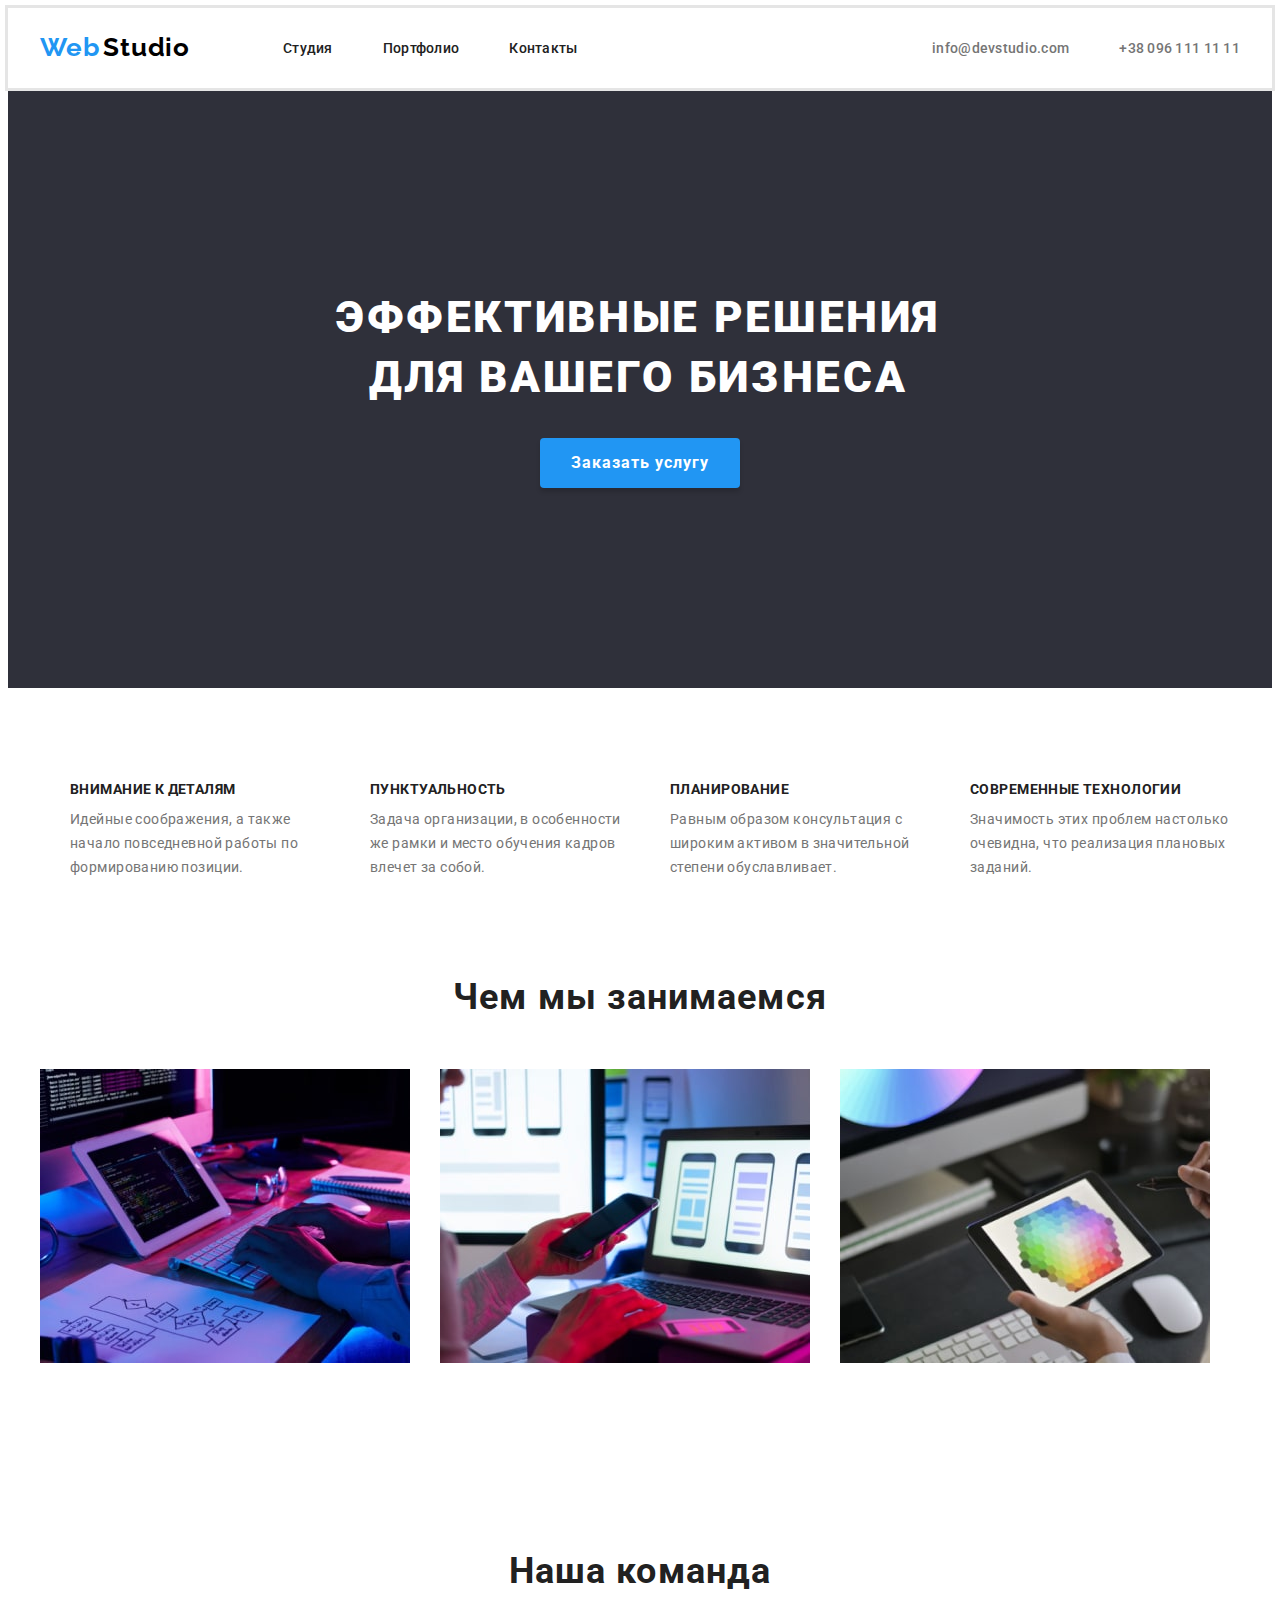
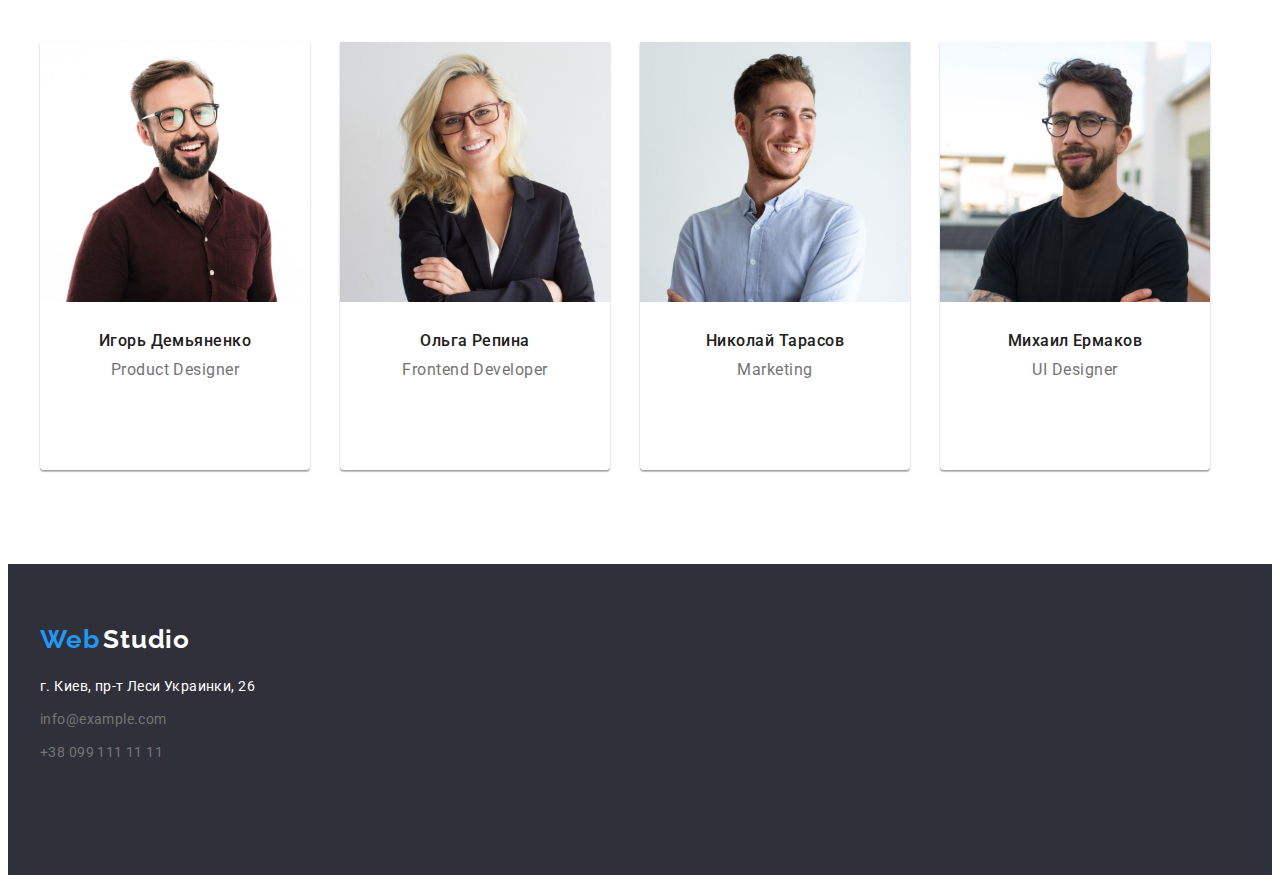
==== index.html @ f2f284b7 "wwwww" ====
<!DOCTYPE html>
    <html lang="ru">
    <head>
        <meta charset="UTF-8">
        <meta http-equiv="X-UA-Compatible" content="IE=edge">
        <meta name="viewport" content="width=device-width, initial-scale=1.0">
        <link rel="preconnect" href="https://fonts.googleapis.com">
        <link rel="preconnect" href="https://fonts.gstatic.com" crossorigin>
        <link href="https://fonts.googleapis.com/css2?family=Raleway:wght@700&family=Roboto:wght@400;500;700;900&display=swap" rel="stylesheet">
        <title>WebStudio</title>
        <link rel="stylesheet" href="https://cdnjs.cloudflare.com/ajax/libs/modern-normalize/1.1.0/modern-normalize.min.css"
            integrity="sha512-wpPYUAdjBVSE4KJnH1VR1HeZfpl1ub8YT/NKx4PuQ5NmX2tKuGu6U/JRp5y+Y8XG2tV+wKQpNHVUX03MfMFn9Q=="
            crossorigin="anonymous" referrerpolicy="no-referrer" />
        <link rel="stylesheet" href="./css/styles.css">
    </head>
    <body>
    
        <header class="header">
        <div class="container">
            <a class="header-logo link" href="/"><span class="web-header">Web</span> <span
                    class="header-studio">Studio</span></a>
            <nav class="header-nav">
                <ul class="header-list list">
                    <li class="header-item"><a href="#studio" class="header-link link">Студия</a></li>
                    <li class="header-item"><a href="./portfolio.html" class="header-link link">Портфолио</a></li>
                    <li class="header-item"><a href="#contavts" class="header-link link">Контакты</a></li>
                </ul>
            </nav>
            <div class="header-contacts">
            <ul class="header-mail-tel list">
                <li class="header-mail-tel-item"><a href="mailto:info@devstudio.com"
                        class="header-mail link">info@devstudio.com</a></li>
                <li class="header-mail-tel-item"><a href="tel:+380961111111" class="header-tel link">+38 096 111 11 11</a></li>
            </ul>
            </div>
        </div>
        </header>
        <main>
            <section id="studio" class="studio">
             <div class="container">
                <h1 class="studio-title">Эффективные решения для вашего бизнеса</h1>
                <button type="button" class="btn-service">Заказать услугу</button>
             </div>
            </section>
            <section class="benefits">
                <div class="container">
                <h2 class="benefits-company">Преимущества компании</h2>
                <ul class="benefits-list list">
                    <li class="benefits-item">
                        <h3 class="benefits-title">Внимание к деталям</h3>
                        <p class="benefits-text">Идейные соображения, а также начало повседневной работы по формированию
                            позиции.</p>
                    </li>
                    <li class="benefits-item">
                        <h3 class="benefits-title">Пунктуальность</h3>
                        <p class="benefits-text">Задача организации, в особенности же рамки и место обучения кадров влечет за
                            собой.</p>
                    </li>
                    <li class="benefits-item">
                        <h3 class="benefits-title">Планирование</h3>
                        <p class="benefits-text">Равным образом консультация с широким активом в значительной степени
                            обуславливает.</p>
                    </li>
                    <li class="benefits-item">
                        <h3 class="benefits-title">Современные технологии</h3>
                        <p class="benefits-text">Значимость этих проблем настолько очевидна, что реализация плановых заданий.
                        </p>
                    </li>
                </ul>
                </div>
            </section>
            <section class="about">
                <div class="container">
                <h2 class="about-title">Чем мы занимаемся</h2>
                <ul class="about-list list">
                <li class="about-item"> <img src="./img/image-work-1.jpg" alt="графики" width="370" height="294"></li>
                <li class="about-item"> <img src="./img/image-work-2.jpg" alt="приложение" width="370" height="294"></li>
                <li class="about-item"> <img src="./img/image-work-3.jpg" alt="мобильность" width="370" height="294"></li>
                </ul>
                </div>
            </section>
            <section class="team">
                <div class="container">
                <h2 class="team-logo">Наша команда</h2>
                <ul class="team-list list">
                    <li class="team-item">
                        <img src="./img/people-1.jpg" alt="менеджер1" width="270" height="260">
                        <div class="container-team">
                        <h3 class="team-title">Игорь Демьяненко</h3>
                        <p class="team-text" lang="en">Product Designer</p>
                        <ul class="team-soc-list list">
                            <li class="team-soc-item"><a href="" class="team-soc-link link">
                                <svg class="team-soc-icon" width="20" height="20">
                                    <use href="./img/icon.svg#instagram"></use>
                                </svg>
                            </a></li>
                            <li class="team-soc-item"><a href="" class="team-soc-link link"><svg class="team-soc-icon" width="20" height="20">
                                <use href="./img/icon.svg#twitter"></use>
                            </svg></a></li>
                            <li class="team-soc-item"><a href="" class="team-soc-link link"><svg class="team-soc-icon" width="20" height="20">
                                <use href="./img/icon.svg#facebook"></use>
                            </svg></a></li>
                            <li class="team-soc-item"><a href="" class="team-soc-link link"><svg class="team-soc-icon" width="20" height="20">
                                <use href="./img/icon.svg#linkedin"></use>
                            </svg></a></li>
                        </ul>
                        </div>
                    </li>
                    <li class="team-item">
                        <img src="./img/people-2.jpg" alt="менеджер2" width="270" height="260">
                        <div class="container-team">
                        <h3 class="team-title">Ольга Репина</h3>
                        <p class="team-text" lang="en">Frontend Developer</p>
                        </div>
                    </li>
                    <li class="team-item">
                        <img src="./img/people-3.jpg" alt="менеджер3" width="270" height="260">
                        <div class="container-team">
                        <h3 class="team-title">Николай Тарасов</h3>
                        <p class="team-text" lang="en">Marketing</p>
                        </div>
                    </li>
                    <li class="team-item">
                        <img src="./img/people-4.jpg" alt="менеджер4" width="270" height="260">
                        <div class="container-team">
                        <h3 class="team-title">Михаил Ермаков</h3>
                        <p class="team-text" lang="en">UI Designer</p>
                        </div>
                    </li>
                </ul>
                </div>
            </section>
        </main>
        <footer id="contavts" class="footer">
            <div class="container">
                <a class="footer-logo link" href="/"><span class="web-footer link">Web</span> <span
                        class="footer-studio">Studio</span></a>
                <address class="footer-address">
                    <ul class="footer-list list">
                        <li class="footer-item-address"><a href="https://goo.gl/maps/Sv4f2n2z4F3GZWwy5"
                                class="footer-link-address link">г. Киев, пр-т Леси Украинки, 26</a></li>
                        <li class="footer-item-mail"><a href="mailto:info@example.com"
                                class="footer-link-mail link">info@example.com</a>
                        </li>
                        <li class="footer-item-tel"><a href="tel:+380991111111" class="footer-link-tel link">+38 099 111 11 11</a>
                        </li>
                    </ul>
            
                </address>
            </div>
        </footer>
        
    </body>
    </html>
---- css/styles.css ----
:root {
    --title-color: #212121;
    --text-color: #757575;
    --accent-color: #2196F3;
    --btn-background-service-color: #188CE8;
    --btn-font-color: #FFFFFF;
    --logo-color: #000000;
    --header-background-color: #2F303A;
    --about-benefits-background-color: #E5E5E5;
    --team-background-color: #F5F4FA;
    --typical-margin: 30px;
}

p, h1, h2, h3, h4, h5, h6 {
    margin: 0;
}

ul, ol {
    margin: 0;
    padding-left: 0;
}

img {
    display: block;
}

button {
    cursor: pointer;
}


body {
    font-family: "Roboto", sans-serif;
}

.container {
    width: 1200px;
    margin: 0 auto;
    padding-left: 15px;
    padding-right: 15px;
}

.list {
    list-style: none;
}

.link {
    text-decoration: none;
}

/* header */

.header {
    background-color: var(--btn-font-color);
    padding-top: 24px;
    padding-bottom: 25px;
    outline: solid #E5E5E5;
}

.header .container {
    display: flex;
    align-items: center;
}

.header-contacts {
    margin-left: auto;
}

.header-logo {
    margin-right: 93px;    
}

.header-item:not(:last-child) {
    margin-right: 50px;
}

.web-header {
    font-family: 'Raleway';
    font-style: normal;
    font-weight: 700;
    font-size: 26px;
    line-height: 1.19;
    letter-spacing: 0.03em;
    color: var(--accent-color);
}

.header-studio {
    font-family: 'Raleway';
    font-style: normal;
    font-weight: 700;
    font-size: 26px;
    line-height: 1.19;
    letter-spacing: 0.03em;
    color: var(--logo-color);
}

.header-list {
    display: flex;
}


.header-link {
    font-weight: 500;
    font-size: 14px;
    line-height: 1.14;
    letter-spacing: 0.02em;
    color: var(--title-color);
}

.header-mail-tel {
    display: flex;
}


.header-tel, .header-mail {
    font-weight: 500;
    font-size: 14px;
    line-height: 1.14;
    letter-spacing: 0.02em;
    color: var(--text-color);
}


.header-link:hover, 
.header-link:focus, 
.header-mail:hover, 
.header-mail:focus, 
.header-tel:hover, 
.header-tel:focus {
    color: var(--accent-color);
}


.header-mail-tel-item {
    margin-left: 50px;
}




/* studio */

.studio {
    background-color: var(--header-background-color);
    padding-top: 200px;
    padding-bottom: 200px;
}

.studio-title {
    width: 696px;
    height: 120px;
    font-weight: 900;
    font-size: 44px;
    line-height: 1.36;
    text-align: center;
    letter-spacing: 0.06em;
    text-transform: uppercase;
    color: var(--btn-font-color);
    margin-bottom: 30px;
    margin-left: 250px;
}


.btn-service {
    min-width: 200px; 
    height: 50px;
    font-family: inherit;
    background: #2196F3;
    box-shadow: 0px 4px 4px rgba(0, 0, 0, 0.15);
    border-radius: 4px;
    font-weight: 700;
    font-size: 16px;
    line-height: 1.87;
    display: flex;
    align-items: center;
    text-align: center;
    letter-spacing: 0.06em;
    color: var(--btn-font-color);
    margin: 0 auto;
    display: block;
    border-color: transparent;
}

.btn-service :hover, .btn-service :focus {
    color: var(--btn-font-color);
    background: var(--btn-background-service-color);
}


/* benefits */

.benefits {
background: var(--btn-font-color) ;
padding-top: 94px;
padding-bottom: 94px;
}

.benefits-company {
    display: none;
    visibility: hidden;
}

.benefits-list {
    display: flex;
}



.benefits-item {
    width: 270px;
    height: 101px;
    margin-left: var(--typical-margin);
}

.benefits-title {
    font-weight: 700;
    font-size: 14px;
    line-height: 1.14;
    letter-spacing: 0.03em;
    text-transform: uppercase;
    color: var(--title-color);
    margin-bottom: 10px;
}

.benefits-text {
    font-weight: 400;
    font-size: 14px;
    line-height: 1.71;
    letter-spacing: 0.03em;
    color: var(--text-color);
}

/* about */

.about {
    background: var(--btn-font-color) ;
    padding-bottom: 94px;

}

.about-list {
    display: flex;
}

.about-title {
    font-weight: 700;
    font-size: 36px;
    line-height: 1.16;
    text-align: center;
    letter-spacing: 0.03em;
    color: var(--title-color);
    margin-bottom: 50px;
}

.about-item {
    margin-right: var(--typical-margin);
}


/* team */

.team {
    background: var(--btn-font-color);
    padding-top: 94px;
    padding-bottom: 94px;
}

.team-logo {
    font-weight: 700;
    font-size: 36px;
    line-height: 1.16;
    text-align: center;
    letter-spacing: 0.03em;
    color: var(--title-color);
    margin-bottom: 50px;
}

.team-list {
    display: flex;
}

.team-item {
    width: 270px;
    height: 428px;
    background: var(--btn-font-color);
    margin-right: var(--typical-margin);
    mix-blend-mode: normal;
    box-shadow: 0px 1px 3px rgba(0, 0, 0, 0.12), 0px 1px 1px rgba(0, 0, 0, 0.14), 0px 2px 1px rgba(0, 0, 0, 0.2);
    border-radius: 0px 0px 4px 4px;
}


.container-team {
    padding-top: var(--typical-margin);
    padding-bottom: var(--typical-margin);
    
}

.team-title {
    font-weight: 500;
    font-size: 16px;
    line-height: 1.18;
    text-align: center;
    letter-spacing: 0.03em;
    color: var(--title-color);
    margin-bottom: 10px;
}

.team-text {
    font-weight: 400;
    font-size: 16px;
    line-height: 1.18;
    text-align: center;
    letter-spacing: 0.03em;
    color: var(--text-color);
    margin-bottom: 16px;
}

.team-soc-list {
    display: flex;
    justify-content: center;
}


.team-soc-item {
    width: 44px;
    height: 44px;
    margin-right: 10px;
}

.team-soc-item:last-child {
    margin-right: 0;
}

.team-soc-link {
    width: 100%;
    height: 100%;
    background-color: #FFFFFF;
    border-radius: 50%;
    display: flex;
    align-items: center;
    justify-content: center;
}


.team-soc-link:hover,
.team-soc-link:focus {
    background-color: var(--accent-color);
}


.team-soc-link:hover .team-soc-icon,
.team-soc-link:focus .team-soc-icon {
    fill: #FFFFFF;
}

.team-soc-icon {
    fill: #AFB1B8;
}

/* footer */

.footer {
    background: var(--header-background-color);
    padding-top: 60px;
    padding-bottom: 60px;
}

.footer-logo {
    margin-bottom: 20px;
    display: block;
}

.web-footer {
    font-family: 'Raleway';
    font-style: normal;
    font-weight: 700;
    font-size: 26px;
    line-height: 1.19;
    letter-spacing: 0.03em;
    color: #2196F3;
}

.footer-studio {
    font-family: 'Raleway';
    font-style: normal;
    font-weight: 700;
    font-size: 26px;
    line-height: 1.19;
    letter-spacing: 0.03em;
    color: #FFFFFF;
}

.web-footer {
    font-weight: 700;
    font-size: 26px;
    line-height: 1.19;
    letter-spacing: 0.03em;
    color: var(--accent-color);
}

.footer-studio {
    font-weight: 700;
    font-size: 26px;
    line-height: 1.19;
    letter-spacing: 0.03em;
    color: var(--btn-font-color);
}

.footer-list {
    width: 230px;
    height: 80px;
    padding-bottom: 60px;
}

.footer-link-address {
    font-style: normal;
    font-weight: 400;
    font-size: 14px;
    line-height: 1.71;
    letter-spacing: 0.03em;
    color: var(--btn-font-color);
    margin-bottom: 9px;
    display: block;
}

.footer-link-mail {
    font-style: normal;
    font-weight: 400;
    font-size: 14px;
    line-height: 1.71;
    letter-spacing: 0.03em;
    color: var(--text-color);
    margin-bottom: 9px;
    display: block;
}

.footer-link-tel{
    font-style: normal;
    font-weight: 400;
    font-size: 14px;
    line-height: 1.71;
    letter-spacing: 0.03em;
    color: var(--text-color);
}

/* portfolio */

.portfolio {
    background: var(--btn-font-color) ;
    padding-top: 94px;
    padding-bottom: 94px;
}

.portfolio-btn-list {
   display: flex;
   margin-bottom: 34px;
   margin-left: 300px;
}

 

.portfolio-btn {
    font-family: inherit;
    font-weight: 500;
    font-size: 16px;
    line-height: 1.62;
    text-align: center;
    letter-spacing: 0.03em;
    color: var(--title-color);
}

.all {
    width: 73px;
    height: 38px;
}

.sites {
    width: 128px;
    height: 38px;
}

.applications {
    width: 145px;
    height: 38px;
}

.design {
    width: 103px;
    height: 38px;
}

.marketing {
    width: 130px;
    height: 38px;
}


.portfolio-btn-item:nth-child(-n+4) {
    padding-right: 8px;
}



.portfolio-btn:hover, .portfolio-btn:focus {
    color: var(--btn-font-color);
    background: var(--accent-color);
}


.portfolio-content {
    display: flex;
    flex-wrap: wrap;
}


.portfolio-list {
    display: flex;
    flex-wrap: wrap;
    margin-left: -30px;
    margin-bottom: -30px;
}


.portfolio-item {
    flex-basis: calc(100% / 3 - 30px);
    margin-left: 30px;
    margin-bottom: 30px;
}


.portfolio-item {
    width: 370px;
    height: 404px;
    background-color: var(--btn-font-color);
}

.container-portfolio {
    padding: 20px 24px;
    outline: 1px solid #EEEEEE;
}


.portfolio-title {
    font-weight: 700;
    font-size: 18px;
    line-height: 2;
    letter-spacing: 0.06em;
    color: var(--title-color);
    margin-bottom: 4px;
}

.portfolio-text{
    font-weight: 400;
    font-size: 16px;
    line-height: 1.87;
    letter-spacing: 0.03em;
    color: var(--text-color);
}
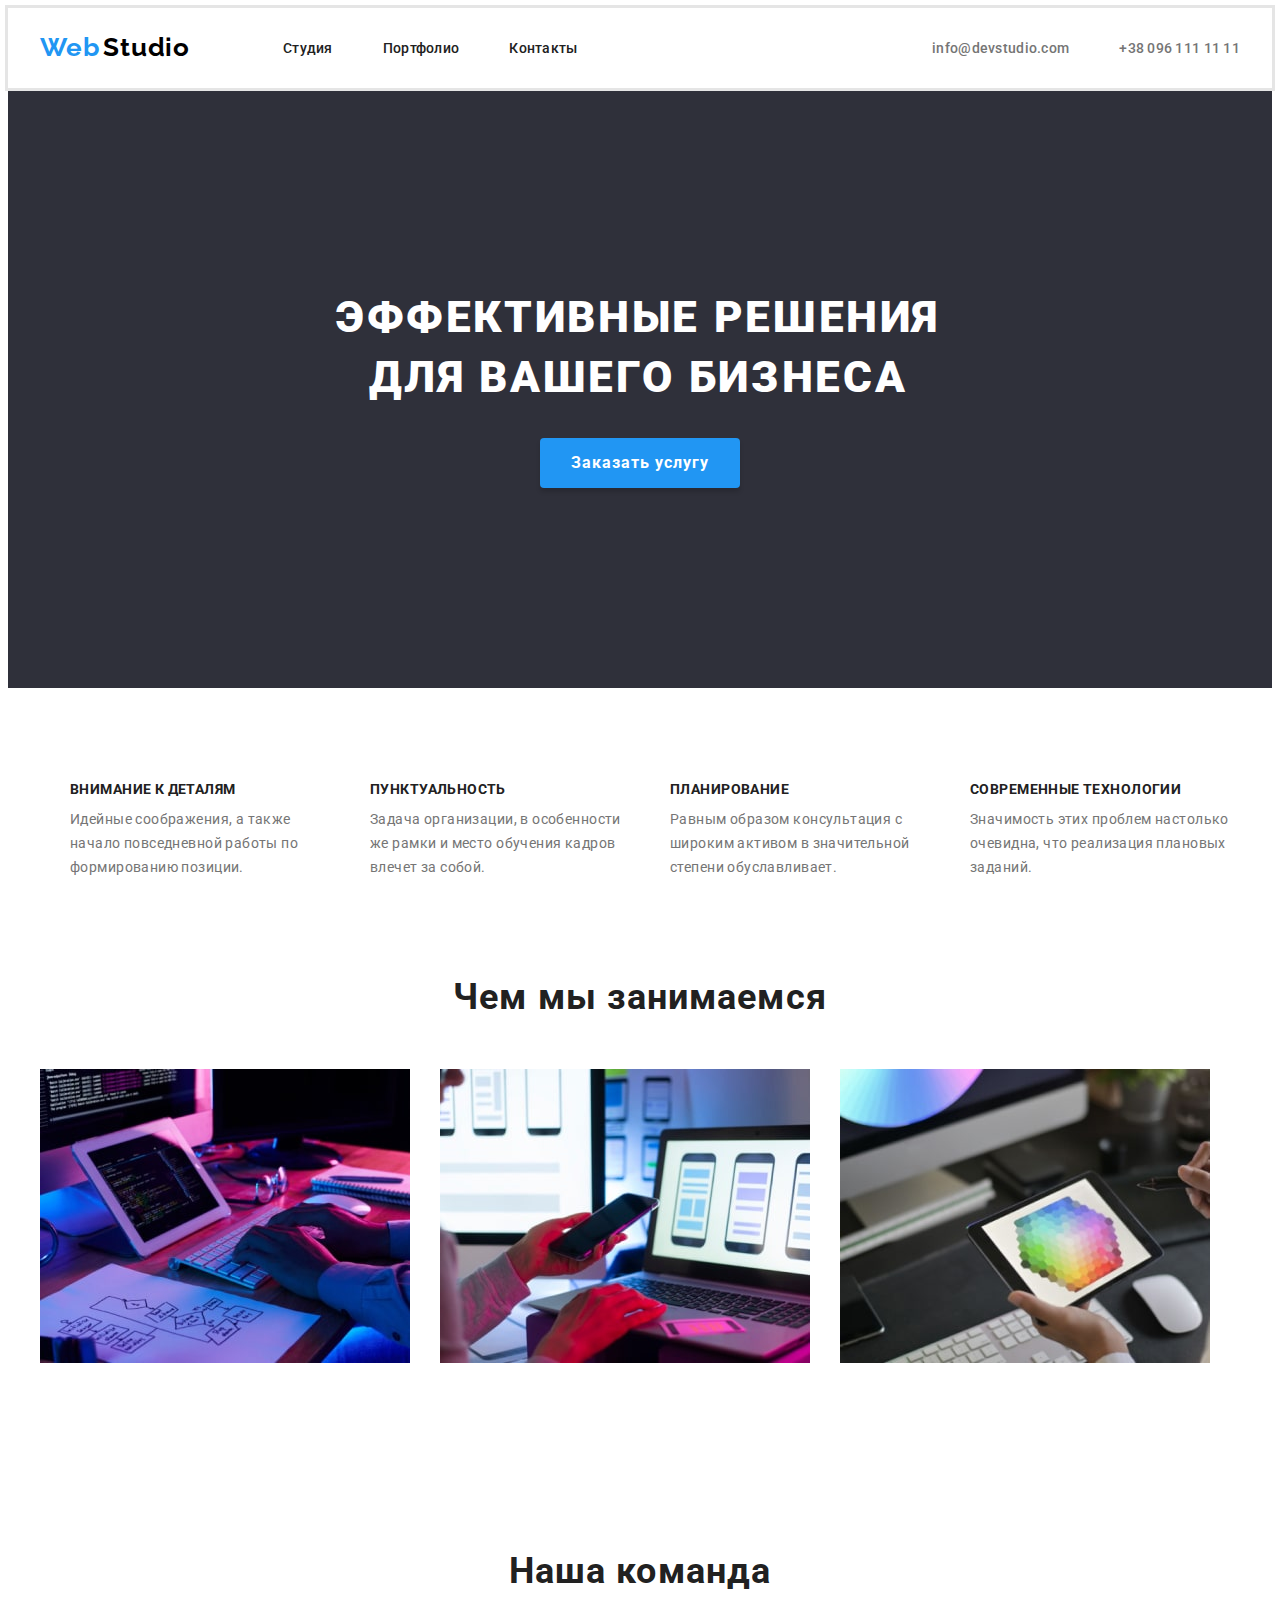
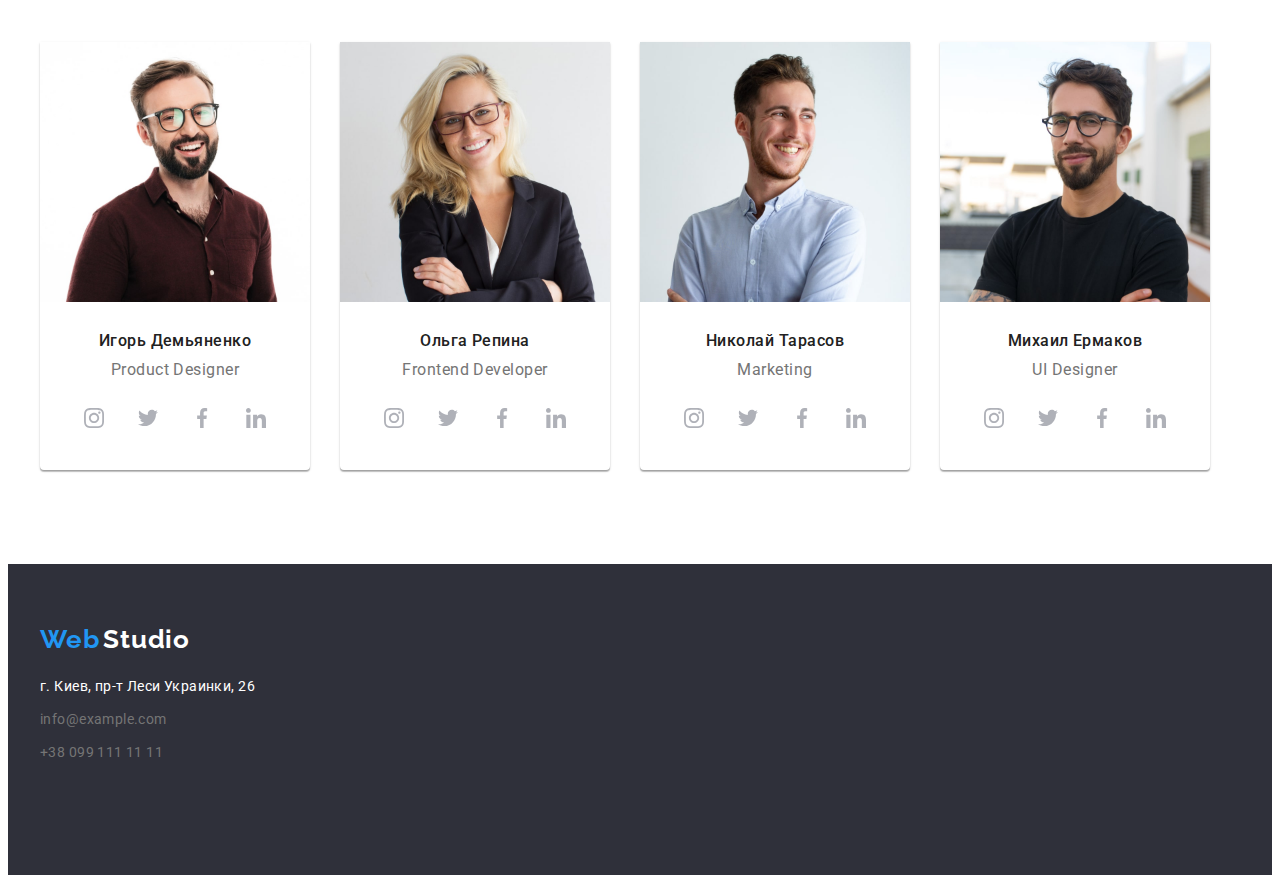
==== commit ef749cc9: "icon" ====
--- a/index.html
+++ b/index.html
@@ -1,21 +1,25 @@
-    <!DOCTYPE html>
-    <html lang="ru">
-    <head>
-        <meta charset="UTF-8">
-        <meta http-equiv="X-UA-Compatible" content="IE=edge">
-        <meta name="viewport" content="width=device-width, initial-scale=1.0">
-        <link rel="preconnect" href="https://fonts.googleapis.com">
-        <link rel="preconnect" href="https://fonts.gstatic.com" crossorigin>
-        <link href="https://fonts.googleapis.com/css2?family=Raleway:wght@700&family=Roboto:wght@400;500;700;900&display=swap" rel="stylesheet">
-        <title>WebStudio</title>
-        <link rel="stylesheet" href="https://cdnjs.cloudflare.com/ajax/libs/modern-normalize/1.1.0/modern-normalize.min.css"
-            integrity="sha512-wpPYUAdjBVSE4KJnH1VR1HeZfpl1ub8YT/NKx4PuQ5NmX2tKuGu6U/JRp5y+Y8XG2tV+wKQpNHVUX03MfMFn9Q=="
-            crossorigin="anonymous" referrerpolicy="no-referrer" />
-        <link rel="stylesheet" href="./css/styles.css">
-    </head>
-    <body>
-    
-        <header class="header">
+<!DOCTYPE html>
+<html lang="ru">
+
+<head>
+    <meta charset="UTF-8">
+    <meta http-equiv="X-UA-Compatible" content="IE=edge">
+    <meta name="viewport" content="width=device-width, initial-scale=1.0">
+    <link rel="preconnect" href="https://fonts.googleapis.com">
+    <link rel="preconnect" href="https://fonts.gstatic.com" crossorigin>
+    <link
+        href="https://fonts.googleapis.com/css2?family=Raleway:wght@700&family=Roboto:wght@400;500;700;900&display=swap"
+        rel="stylesheet">
+    <title>WebStudio</title>
+    <link rel="stylesheet" href="https://cdnjs.cloudflare.com/ajax/libs/modern-normalize/1.1.0/modern-normalize.min.css"
+        integrity="sha512-wpPYUAdjBVSE4KJnH1VR1HeZfpl1ub8YT/NKx4PuQ5NmX2tKuGu6U/JRp5y+Y8XG2tV+wKQpNHVUX03MfMFn9Q=="
+        crossorigin="anonymous" referrerpolicy="no-referrer" />
+    <link rel="stylesheet" href="./css/styles.css">
+</head>
+
+<body>
+
+    <header class="header">
         <div class="container">
             <a class="header-logo link" href="/"><span class="web-header">Web</span> <span
                     class="header-studio">Studio</span></a>
@@ -27,23 +31,24 @@
                 </ul>
             </nav>
             <div class="header-contacts">
-            <ul class="header-mail-tel list">
-                <li class="header-mail-tel-item"><a href="mailto:info@devstudio.com"
-                        class="header-mail link">info@devstudio.com</a></li>
-                <li class="header-mail-tel-item"><a href="tel:+380961111111" class="header-tel link">+38 096 111 11 11</a></li>
-            </ul>
+                <ul class="header-mail-tel list">
+                    <li class="header-mail-tel-item"><a href="mailto:info@devstudio.com"
+                            class="header-mail link">info@devstudio.com</a></li>
+                    <li class="header-mail-tel-item"><a href="tel:+380961111111" class="header-tel link">+38 096 111 11
+                            11</a></li>
+                </ul>
             </div>
         </div>
-        </header>
-        <main>
-            <section id="studio" class="studio">
-             <div class="container">
+    </header>
+    <main>
+        <section id="studio" class="studio">
+            <div class="container">
                 <h1 class="studio-title">Эффективные решения для вашего бизнеса</h1>
                 <button type="button" class="btn-service">Заказать услугу</button>
-             </div>
-            </section>
-            <section class="benefits">
-                <div class="container">
+            </div>
+        </section>
+        <section class="benefits">
+            <div class="container">
                 <h2 class="benefits-company">Преимущества компании</h2>
                 <ul class="benefits-list list">
                     <li class="benefits-item">
@@ -53,7 +58,8 @@
                     </li>
                     <li class="benefits-item">
                         <h3 class="benefits-title">Пунктуальность</h3>
-                        <p class="benefits-text">Задача организации, в особенности же рамки и место обучения кадров влечет за
+                        <p class="benefits-text">Задача организации, в особенности же рамки и место обучения кадров
+                            влечет за
                             собой.</p>
                     </li>
                     <li class="benefits-item">
@@ -63,92 +69,149 @@
                     </li>
                     <li class="benefits-item">
                         <h3 class="benefits-title">Современные технологии</h3>
-                        <p class="benefits-text">Значимость этих проблем настолько очевидна, что реализация плановых заданий.
+                        <p class="benefits-text">Значимость этих проблем настолько очевидна, что реализация плановых
+                            заданий.
                         </p>
                     </li>
                 </ul>
-                </div>
-            </section>
-            <section class="about">
-                <div class="container">
+            </div>
+        </section>
+        <section class="about">
+            <div class="container">
                 <h2 class="about-title">Чем мы занимаемся</h2>
                 <ul class="about-list list">
-                <li class="about-item"> <img src="./img/image-work-1.jpg" alt="графики" width="370" height="294"></li>
-                <li class="about-item"> <img src="./img/image-work-2.jpg" alt="приложение" width="370" height="294"></li>
-                <li class="about-item"> <img src="./img/image-work-3.jpg" alt="мобильность" width="370" height="294"></li>
-                </ul>
-                </div>
-            </section>
-            <section class="team">
-                <div class="container">
+                    <li class="about-item"> <img src="./img/image-work-1.jpg" alt="графики" width="370" height="294">
+                    </li>
+                    <li class="about-item"> <img src="./img/image-work-2.jpg" alt="приложение" width="370" height="294">
+                    </li>
+                    <li class="about-item"> <img src="./img/image-work-3.jpg" alt="мобильность" width="370"
+                            height="294"></li>
+                </ul>
+            </div>
+        </section>
+        <section class="team">
+            <div class="container">
                 <h2 class="team-logo">Наша команда</h2>
                 <ul class="team-list list">
                     <li class="team-item">
                         <img src="./img/people-1.jpg" alt="менеджер1" width="270" height="260">
                         <div class="container-team">
-                        <h3 class="team-title">Игорь Демьяненко</h3>
-                        <p class="team-text" lang="en">Product Designer</p>
-                        <ul class="team-soc-list list">
-                            <li class="team-soc-item"><a href="" class="team-soc-link link">
-                                <svg class="team-soc-icon" width="20" height="20">
-                                    <use href="./img/icon.svg#instagram"></use>
-                                </svg>
-                            </a></li>
-                            <li class="team-soc-item"><a href="" class="team-soc-link link"><svg class="team-soc-icon" width="20" height="20">
-                                <use href="./img/icon.svg#twitter"></use>
-                            </svg></a></li>
-                            <li class="team-soc-item"><a href="" class="team-soc-link link"><svg class="team-soc-icon" width="20" height="20">
-                                <use href="./img/icon.svg#facebook"></use>
-                            </svg></a></li>
-                            <li class="team-soc-item"><a href="" class="team-soc-link link"><svg class="team-soc-icon" width="20" height="20">
-                                <use href="./img/icon.svg#linkedin"></use>
-                            </svg></a></li>
-                        </ul>
+                            <h3 class="team-title">Игорь Демьяненко</h3>
+                            <p class="team-text" lang="en">Product Designer</p>
+                            <ul class="team-soc-list list">
+                                <li class="team-soc-item"><a href="" class="team-soc-link link">
+                                        <svg class="team-soc-icon" width="20" height="20">
+                                            <use href="./img/icon.svg#icon-instagram"></use>
+                                        </svg>
+                                    </a></li>
+                                <li class="team-soc-item"><a href="" class="team-soc-link link"><svg
+                                            class="team-soc-icon" width="20" height="20">
+                                            <use href="./img/icon.svg#icon-twitter"></use>
+                                        </svg></a></li>
+                                <li class="team-soc-item"><a href="" class="team-soc-link link"><svg
+                                            class="team-soc-icon" width="20" height="20">
+                                            <use href="./img/icon.svg#icon-facebook"></use>
+                                        </svg></a></li>
+                                <li class="team-soc-item"><a href="" class="team-soc-link link"><svg
+                                            class="team-soc-icon" width="20" height="20">
+                                            <use href="./img/icon.svg#icon-linkedin"></use>
+                                        </svg></a></li>
+                            </ul>
                         </div>
                     </li>
                     <li class="team-item">
                         <img src="./img/people-2.jpg" alt="менеджер2" width="270" height="260">
                         <div class="container-team">
-                        <h3 class="team-title">Ольга Репина</h3>
-                        <p class="team-text" lang="en">Frontend Developer</p>
+                            <h3 class="team-title">Ольга Репина</h3>
+                            <p class="team-text" lang="en">Frontend Developer</p>
+                            <ul class="team-soc-list list">
+                                <li class="team-soc-item"><a href="" class="team-soc-link link">
+                                        <svg class="team-soc-icon" width="20" height="20">
+                                            <use href="./img/icon.svg#icon-instagram"></use>
+                                        </svg>
+                                    </a></li>
+                                <li class="team-soc-item"><a href="" class="team-soc-link link"><svg class="team-soc-icon" width="20" height="20">
+                                            <use href="./img/icon.svg#icon-twitter"></use>
+                                        </svg></a></li>
+                                <li class="team-soc-item"><a href="" class="team-soc-link link"><svg class="team-soc-icon" width="20" height="20">
+                                            <use href="./img/icon.svg#icon-facebook"></use>
+                                        </svg></a></li>
+                                <li class="team-soc-item"><a href="" class="team-soc-link link"><svg class="team-soc-icon" width="20" height="20">
+                                            <use href="./img/icon.svg#icon-linkedin"></use>
+                                        </svg></a></li>
+                            </ul>
                         </div>
                     </li>
                     <li class="team-item">
                         <img src="./img/people-3.jpg" alt="менеджер3" width="270" height="260">
                         <div class="container-team">
-                        <h3 class="team-title">Николай Тарасов</h3>
-                        <p class="team-text" lang="en">Marketing</p>
+                            <h3 class="team-title">Николай Тарасов</h3>
+                            <p class="team-text" lang="en">Marketing</p>
+                            <ul class="team-soc-list list">
+                                <li class="team-soc-item"><a href="" class="team-soc-link link">
+                                        <svg class="team-soc-icon" width="20" height="20">
+                                            <use href="./img/icon.svg#icon-instagram"></use>
+                                        </svg>
+                                    </a></li>
+                                <li class="team-soc-item"><a href="" class="team-soc-link link"><svg class="team-soc-icon" width="20" height="20">
+                                            <use href="./img/icon.svg#icon-twitter"></use>
+                                        </svg></a></li>
+                                <li class="team-soc-item"><a href="" class="team-soc-link link"><svg class="team-soc-icon" width="20" height="20">
+                                            <use href="./img/icon.svg#icon-facebook"></use>
+                                        </svg></a></li>
+                                <li class="team-soc-item"><a href="" class="team-soc-link link"><svg class="team-soc-icon" width="20" height="20">
+                                            <use href="./img/icon.svg#icon-linkedin"></use>
+                                        </svg></a></li>
+                            </ul>
                         </div>
                     </li>
                     <li class="team-item">
                         <img src="./img/people-4.jpg" alt="менеджер4" width="270" height="260">
                         <div class="container-team">
-                        <h3 class="team-title">Михаил Ермаков</h3>
-                        <p class="team-text" lang="en">UI Designer</p>
-                        </div>
-                    </li>
-                </ul>
-                </div>
-            </section>
-        </main>
-        <footer id="contavts" class="footer">
-            <div class="container">
-                <a class="footer-logo link" href="/"><span class="web-footer link">Web</span> <span
-                        class="footer-studio">Studio</span></a>
-                <address class="footer-address">
-                    <ul class="footer-list list">
-                        <li class="footer-item-address"><a href="https://goo.gl/maps/Sv4f2n2z4F3GZWwy5"
-                                class="footer-link-address link">г. Киев, пр-т Леси Украинки, 26</a></li>
-                        <li class="footer-item-mail"><a href="mailto:info@example.com"
-                                class="footer-link-mail link">info@example.com</a>
-                        </li>
-                        <li class="footer-item-tel"><a href="tel:+380991111111" class="footer-link-tel link">+38 099 111 11 11</a>
-                        </li>
-                    </ul>
-            
-                </address>
-            </div>
-        </footer>
-        
-    </body>
-    </html>+                            <h3 class="team-title">Михаил Ермаков</h3>
+                            <p class="team-text" lang="en">UI Designer</p>
+                            <ul class="team-soc-list list">
+                                <li class="team-soc-item"><a href="" class="team-soc-link link">
+                                        <svg class="team-soc-icon" width="20" height="20">
+                                            <use href="./img/icon.svg#icon-instagram"></use>
+                                        </svg>
+                                    </a></li>
+                                <li class="team-soc-item"><a href="" class="team-soc-link link"><svg class="team-soc-icon" width="20" height="20">
+                                            <use href="./img/icon.svg#icon-twitter"></use>
+                                        </svg></a></li>
+                                <li class="team-soc-item"><a href="" class="team-soc-link link"><svg class="team-soc-icon" width="20" height="20">
+                                            <use href="./img/icon.svg#icon-facebook"></use>
+                                        </svg></a></li>
+                                <li class="team-soc-item"><a href="" class="team-soc-link link"><svg class="team-soc-icon" width="20" height="20">
+                                            <use href="./img/icon.svg#icon-linkedin"></use>
+                                        </svg></a></li>
+                            </ul>
+                        </div>
+                    </li>
+                </ul>
+            </div>
+        </section>
+    </main>
+    <footer id="contavts" class="footer">
+        <div class="container">
+            <a class="footer-logo link" href="/"><span class="web-footer link">Web</span> <span
+                    class="footer-studio">Studio</span></a>
+            <address class="footer-address">
+                <ul class="footer-list list">
+                    <li class="footer-item-address"><a href="https://goo.gl/maps/Sv4f2n2z4F3GZWwy5"
+                            class="footer-link-address link">г. Киев, пр-т Леси Украинки, 26</a></li>
+                    <li class="footer-item-mail"><a href="mailto:info@example.com"
+                            class="footer-link-mail link">info@example.com</a>
+                    </li>
+                    <li class="footer-item-tel"><a href="tel:+380991111111" class="footer-link-tel link">+38 099 111 11
+                            11</a>
+                    </li>
+                </ul>
+
+            </address>
+        </div>
+    </footer>
+
+</body>
+
+</html>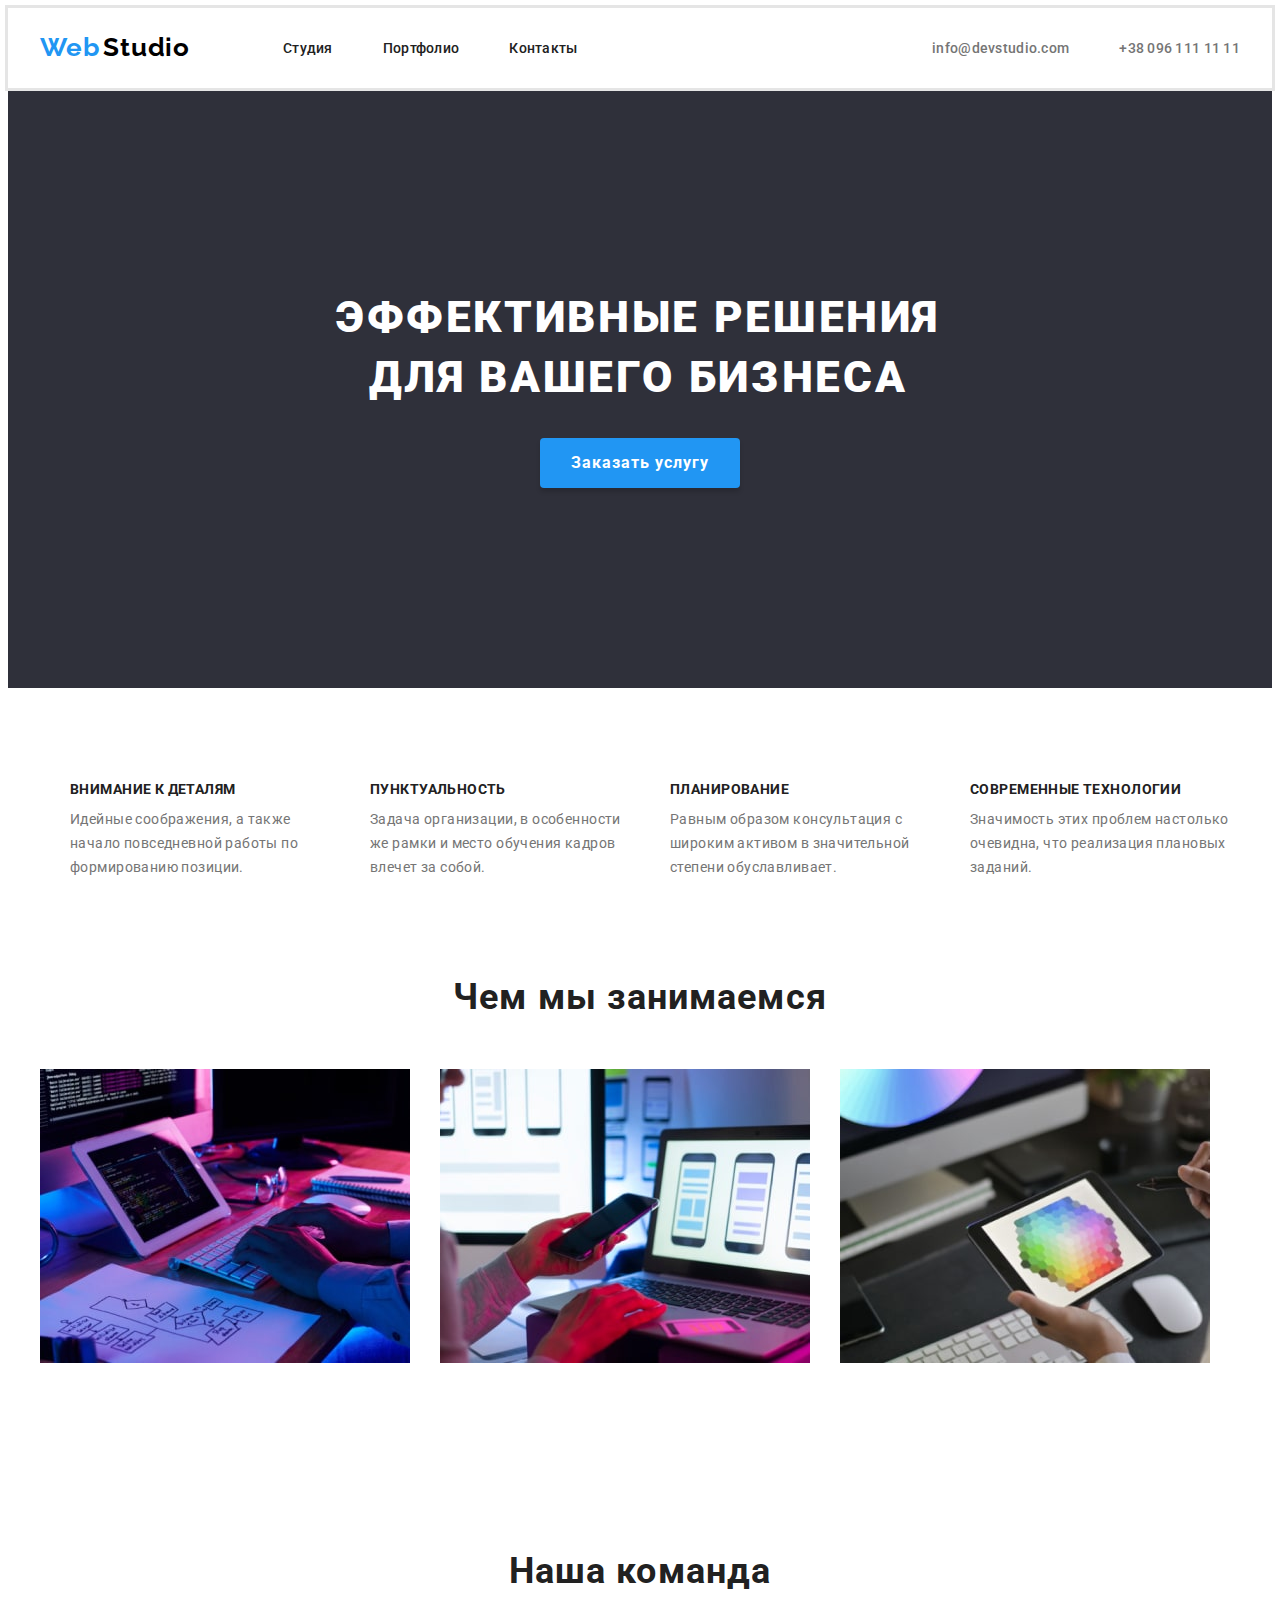
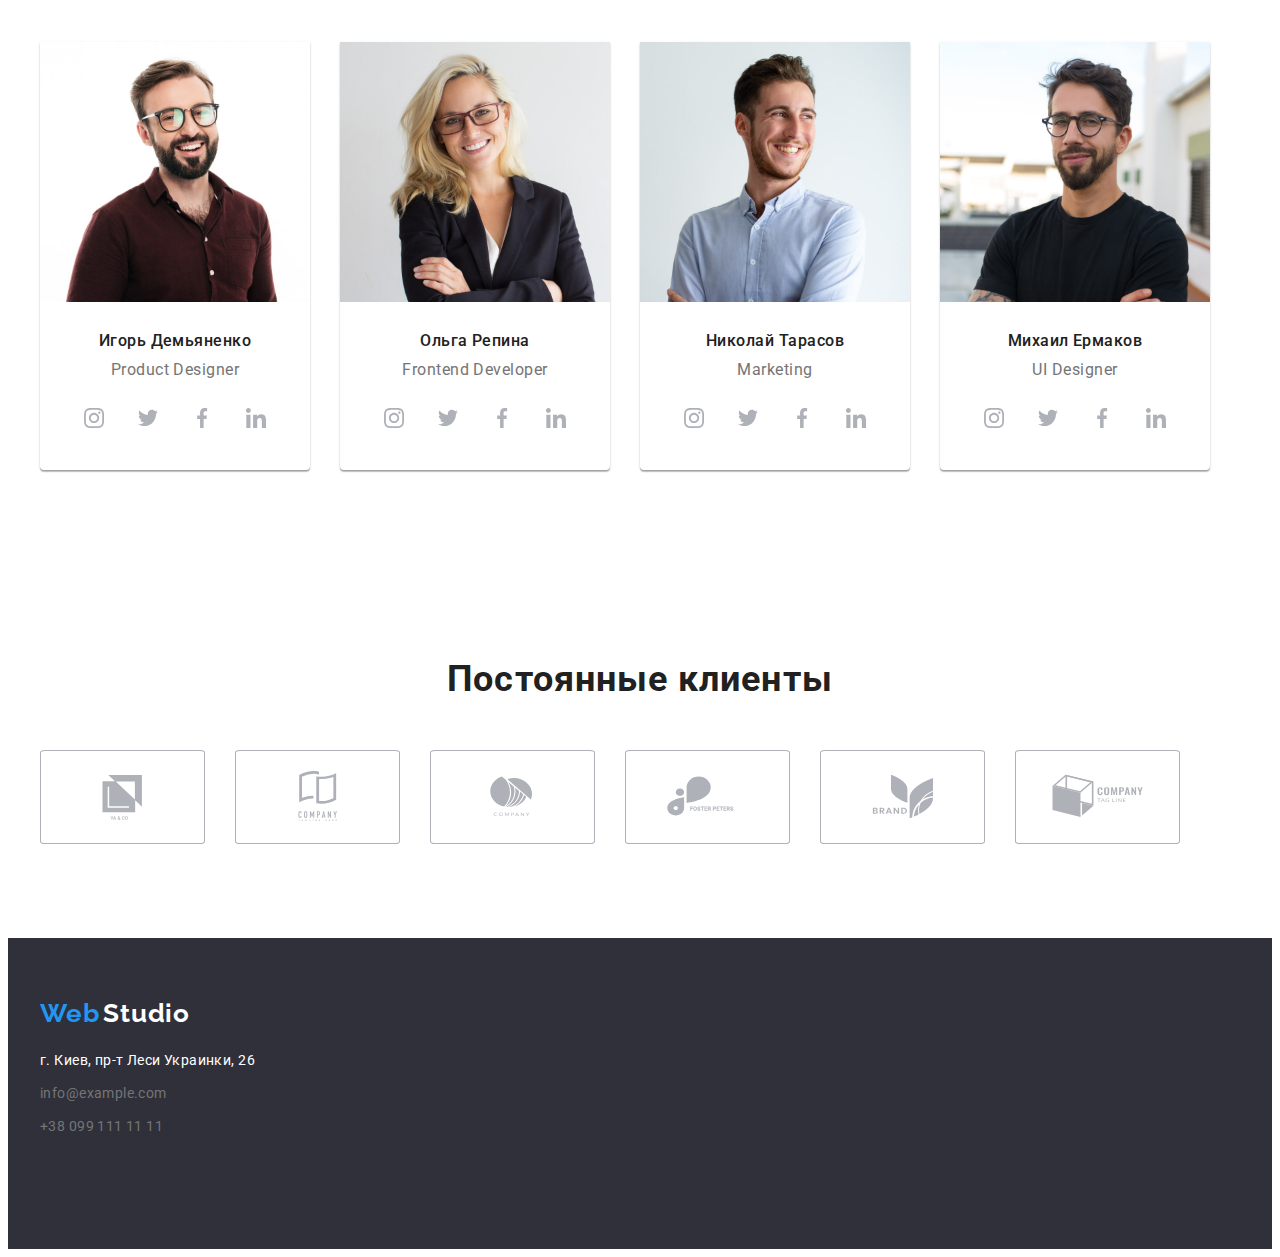
==== commit 0761426e: "content" ====
--- a/index.html
+++ b/index.html
@@ -191,6 +191,37 @@
                 </ul>
             </div>
         </section>
+        <section class="clients-our">
+         <div class="container">
+            <h2 class="clients-our-title">Постоянные клиенты</h2>
+            <ul class="clients-our-list list">
+                <li class="clients-our-item"><a href="" class="clients-link link">
+                    <svg class="clients-our-icon" width="" height="">
+                    <use href="./img/icon.svg#icon-Client-1"></use>
+                </svg></a></li>
+                <li class="clients-our-item"><a href="" class="clients-link link">
+                    <svg class="clients-our-icon" width="" height="">
+                        <use href="./img/icon.svg#icon-Client-2"></use>
+                    </svg></a></li>
+                <li class="clients-our-item"><a href="" class="clients-link link">
+                    <svg class="clients-our-icon" width="" height="">
+                        <use href="./img/icon.svg#icon-Client-3"></use>
+                    </svg></a></li>
+                <li class="clients-our-item"><a href="" class="clients-link link">
+                    <svg class="clients-our-icon" width="" height="">
+                        <use href="./img/icon.svg#icon-Client-4"></use>
+                    </svg></a></li>
+                <li class="clients-our-item"><a href="" class="clients-link link">
+                    <svg class="clients-our-icon" width="" height="">
+                        <use href="./img/icon.svg#icon-Client-5"></use>
+                    </svg></a></li>
+                <li class="clients-our-item"><a href="" class="clients-link link">
+                    <svg class="clients-our-icon" width="" height="">
+                        <use href="./img/icon.svg#icon-Client-6"></use>
+                    </svg></a></li>
+            </ul>
+         </div>
+        </section>
     </main>
     <footer id="contavts" class="footer">
         <div class="container">
--- a/css/styles.css
+++ b/css/styles.css
@@ -358,6 +358,60 @@
     fill: #AFB1B8;
 }
 
+
+
+/* clients */
+
+
+
+.clients-our {
+    background: var(--btn-font-color) ;
+    padding-top: 94px;
+    padding-bottom: 94px;  
+}
+
+.clients-our-title {
+    font-weight: 700;
+    font-size: 36px;
+    line-height: 42px;
+    text-align: center;
+    letter-spacing: 0.03em;
+    color: var(--title-color);
+    margin-bottom: 50px;
+}
+
+
+.clients-our-list {
+    justify-content: center;
+    align-items: center;
+    margin-right: 30px;
+    display: flex;
+}
+
+.clients-our-item {
+    width: 170px;
+    height: 92px;
+    background-color: var(--btn-font-color);
+    border: solid 1px #AFB1B8;
+    border-radius: 3%;
+    margin-right: var(--typical-margin);
+}
+
+
+
+.clients-link {
+    fill: #AFB1B8;
+    }
+
+.clients-our-icon:hover, .clients-our-icon:focus {
+    fill: var(--accent-color);
+}
+
+.clients-our-item:hover,
+.clients-our-item:focus {
+    border: solid 1px var(--accent-color)
+}
+
 /* footer */
 
 .footer {
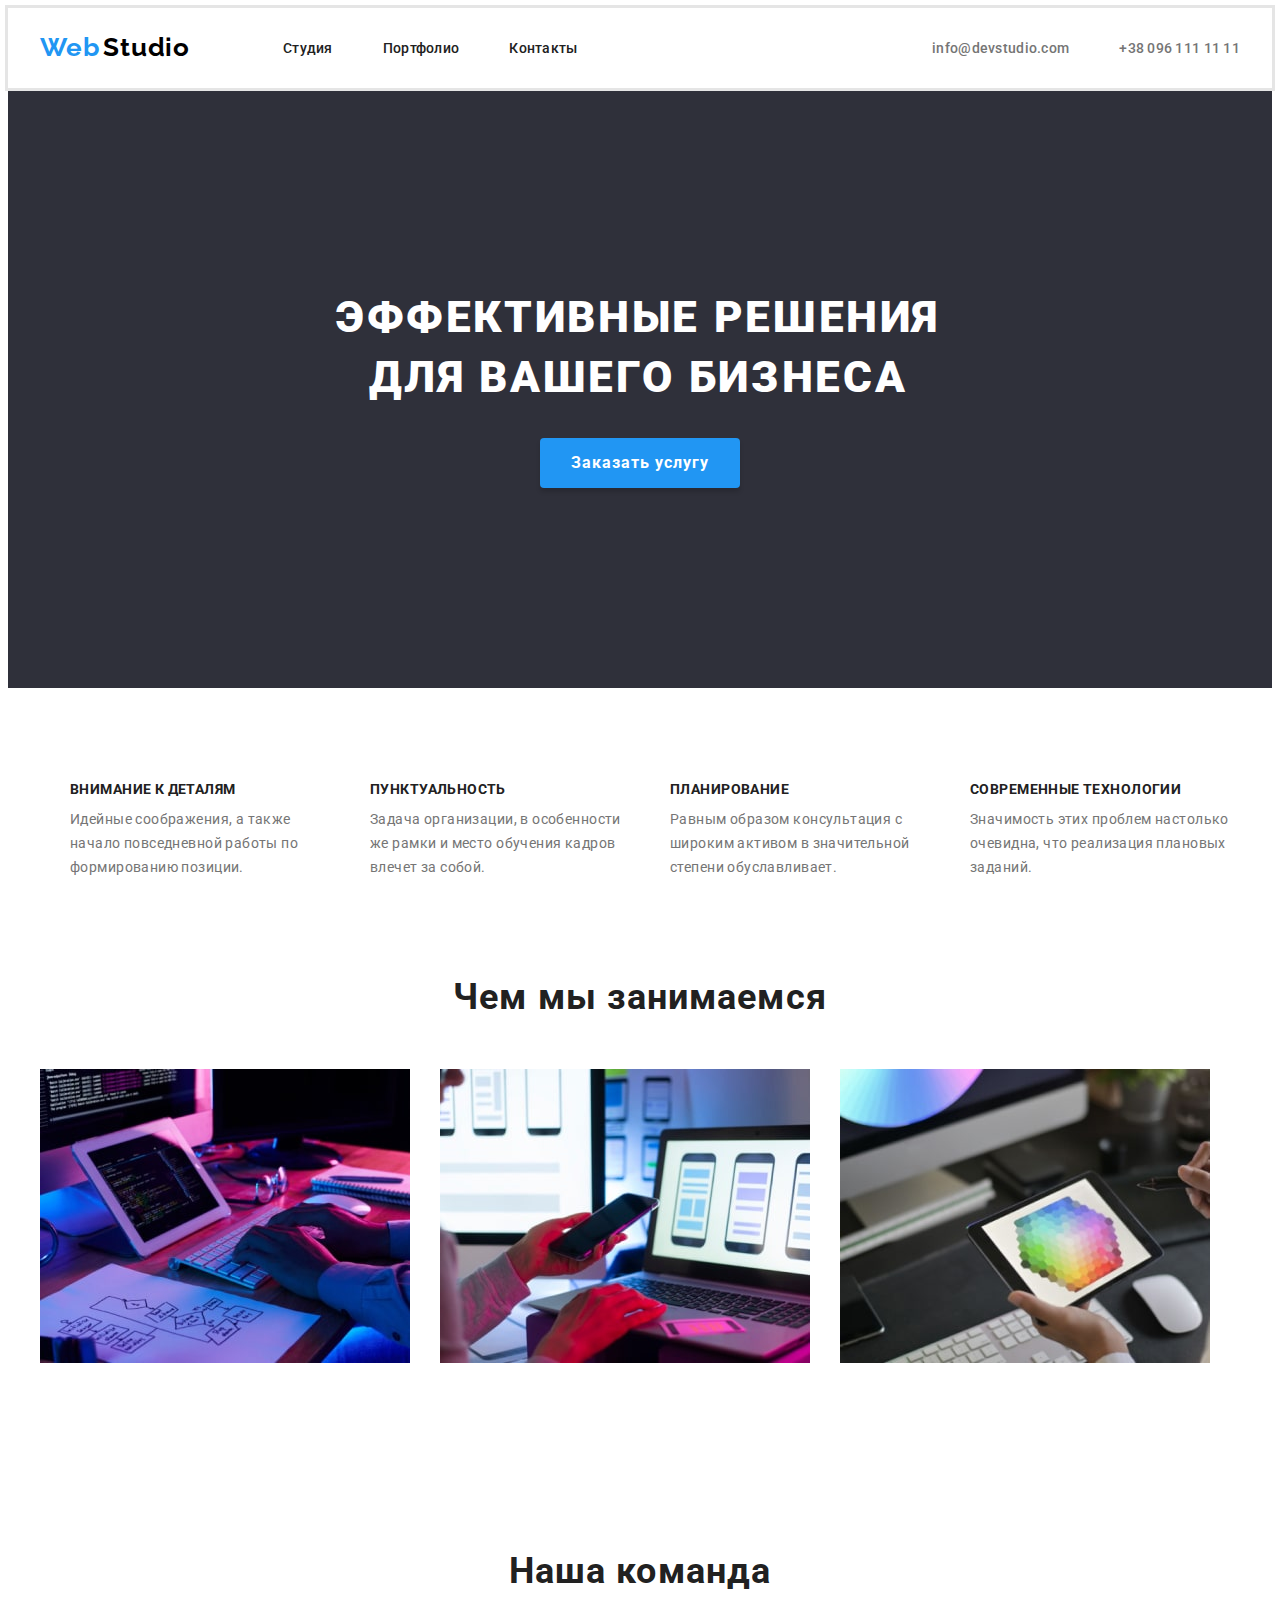
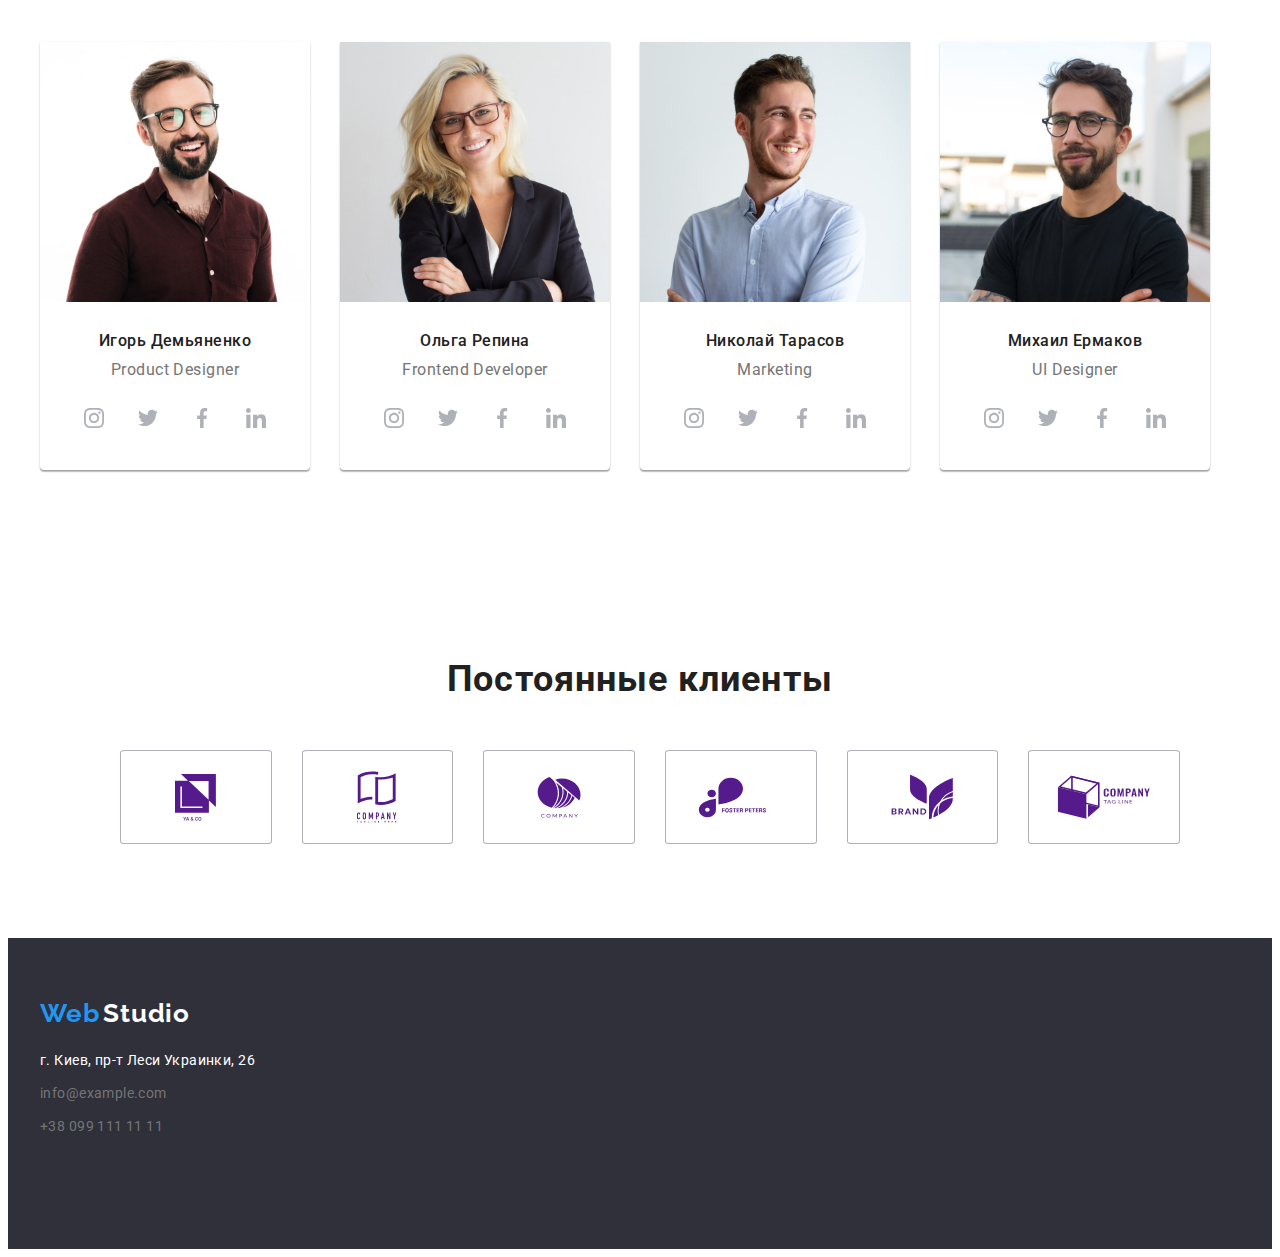
==== commit c548b264: "ss" ====
--- a/index.html
+++ b/index.html
@@ -196,28 +196,28 @@
             <h2 class="clients-our-title">Постоянные клиенты</h2>
             <ul class="clients-our-list list">
                 <li class="clients-our-item"><a href="" class="clients-link link">
-                    <svg class="clients-our-icon" width="" height="">
-                    <use href="./img/icon.svg#icon-Client-1"></use>
+                    <svg class="clients-our-icon" width="41" height="47">
+                    <use href="./img/icon.svg#icon-clients-1"></use>
                 </svg></a></li>
                 <li class="clients-our-item"><a href="" class="clients-link link">
-                    <svg class="clients-our-icon" width="" height="">
-                        <use href="./img/icon.svg#icon-Client-2"></use>
-                    </svg></a></li>
-                <li class="clients-our-item"><a href="" class="clients-link link">
-                    <svg class="clients-our-icon" width="" height="">
-                        <use href="./img/icon.svg#icon-Client-3"></use>
-                    </svg></a></li>
-                <li class="clients-our-item"><a href="" class="clients-link link">
-                    <svg class="clients-our-icon" width="" height="">
-                        <use href="./img/icon.svg#icon-Client-4"></use>
-                    </svg></a></li>
-                <li class="clients-our-item"><a href="" class="clients-link link">
-                    <svg class="clients-our-icon" width="" height="">
-                        <use href="./img/icon.svg#icon-Client-5"></use>
-                    </svg></a></li>
-                <li class="clients-our-item"><a href="" class="clients-link link">
-                    <svg class="clients-our-icon" width="" height="">
-                        <use href="./img/icon.svg#icon-Client-6"></use>
+                    <svg class="clients-our-icon" width="40" height="52">
+                        <use href="./img/icon.svg#icon-clients-2"></use>
+                    </svg></a></li>
+                <li class="clients-our-item"><a href="" class="clients-link link">
+                    <svg class="clients-our-icon" width="44" height="42">
+                        <use href="./img/icon.svg#icon-clients-3"></use>
+                    </svg></a></li>
+                <li class="clients-our-item"><a href="" class="clients-link link">
+                    <svg class="clients-our-icon" width="85" height="41">
+                        <use href="./img/icon.svg#icon-clients-4"></use>
+                    </svg></a></li>
+                <li class="clients-our-item"><a href="" class="clients-link link">
+                    <svg class="clients-our-icon" width="63" height="46">
+                        <use href="./img/icon.svg#icon-clients-5"></use>
+                    </svg></a></li>
+                <li class="clients-our-item"><a href="" class="clients-link link">
+                    <svg class="clients-our-icon" width="94" height="44">
+                        <use href="./img/icon.svg#icon-clients-6"></use>
                     </svg></a></li>
             </ul>
          </div>
--- a/css/styles.css
+++ b/css/styles.css
@@ -385,6 +385,7 @@
     justify-content: center;
     align-items: center;
     margin-right: 30px;
+    margin-left: 80px;
     display: flex;
 }
 
@@ -397,19 +398,28 @@
     margin-right: var(--typical-margin);
 }
 
-
-
 .clients-link {
+    align-items: center;
+    justify-content: center;
+    width: 100%;
+    height: 100%;
     fill: #AFB1B8;
-    }
+    display: flex;
+}
+
+.clients-link {
+    fill: currentColor;
+}
 
 .clients-our-icon:hover, .clients-our-icon:focus {
     fill: var(--accent-color);
+    
+    
 }
 
 .clients-our-item:hover,
 .clients-our-item:focus {
-    border: solid 1px var(--accent-color)
+    border: solid 1px #2196F3
 }
 
 /* footer */
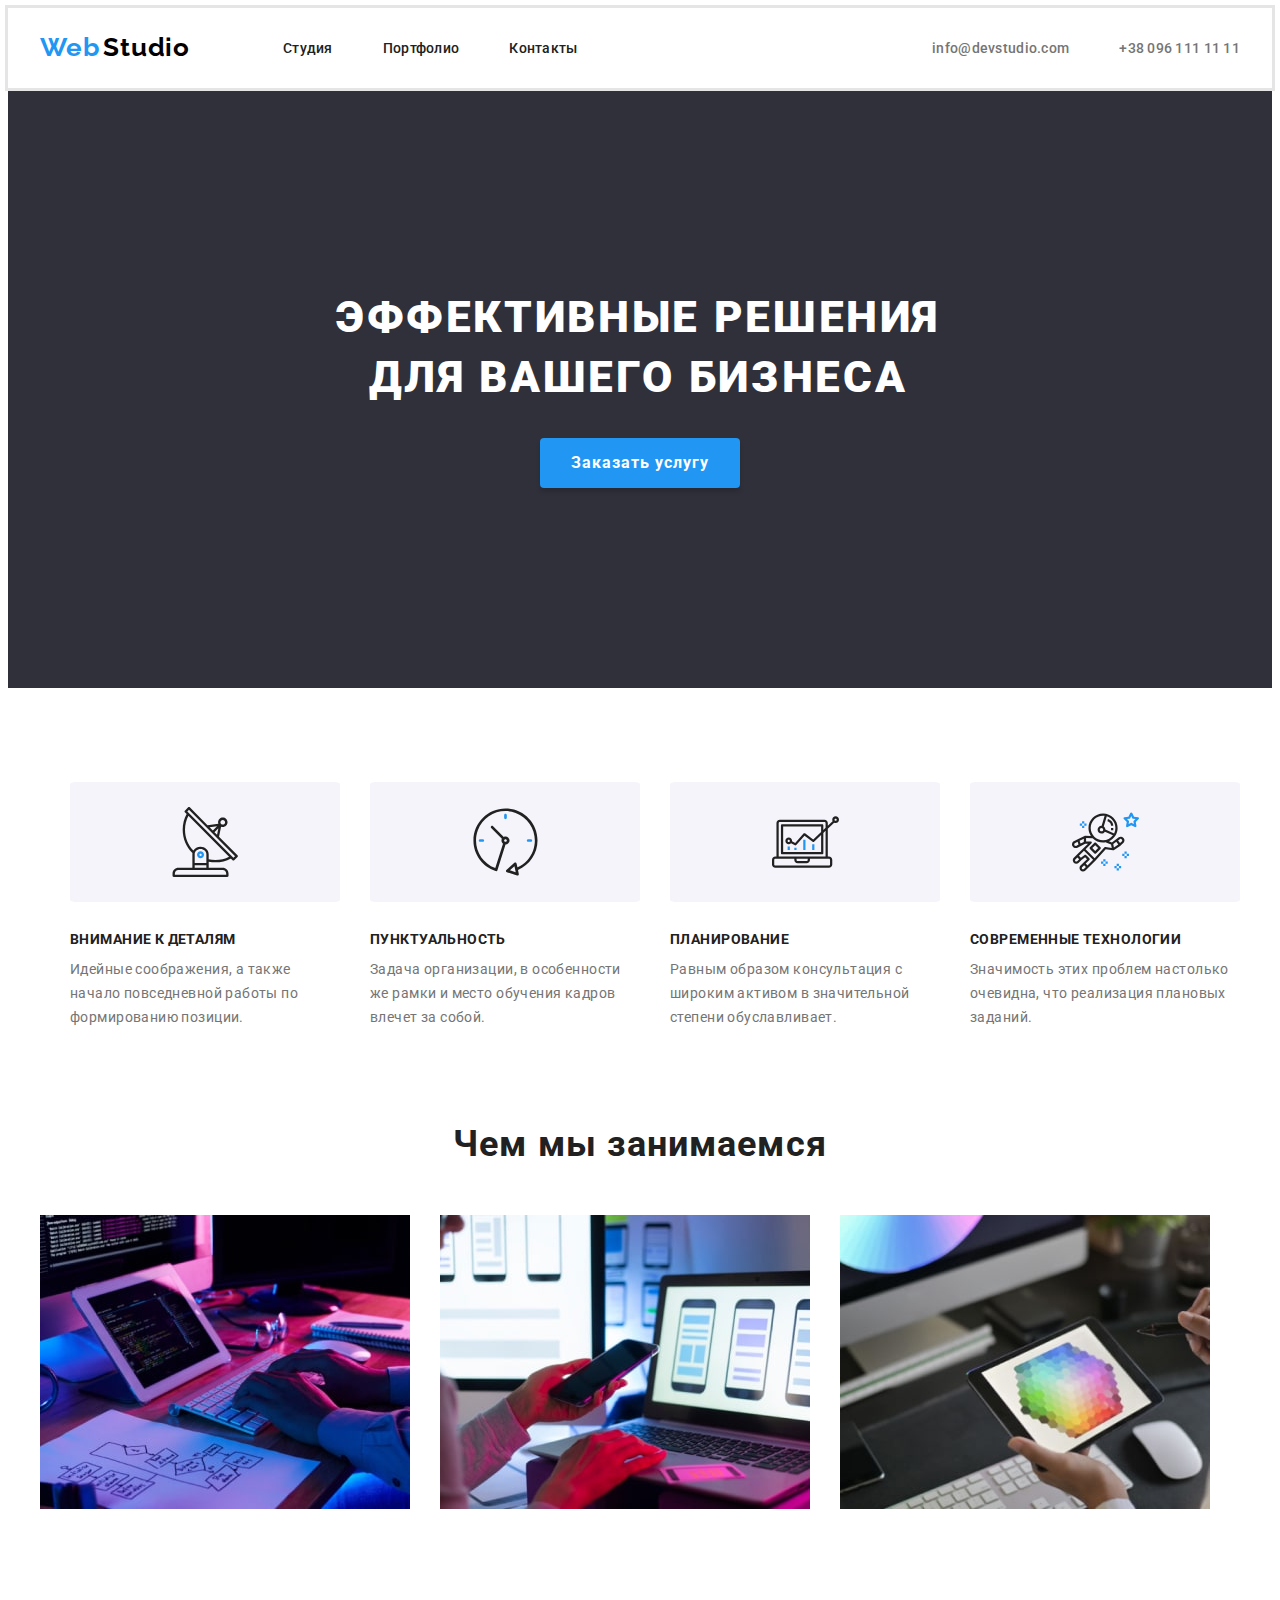
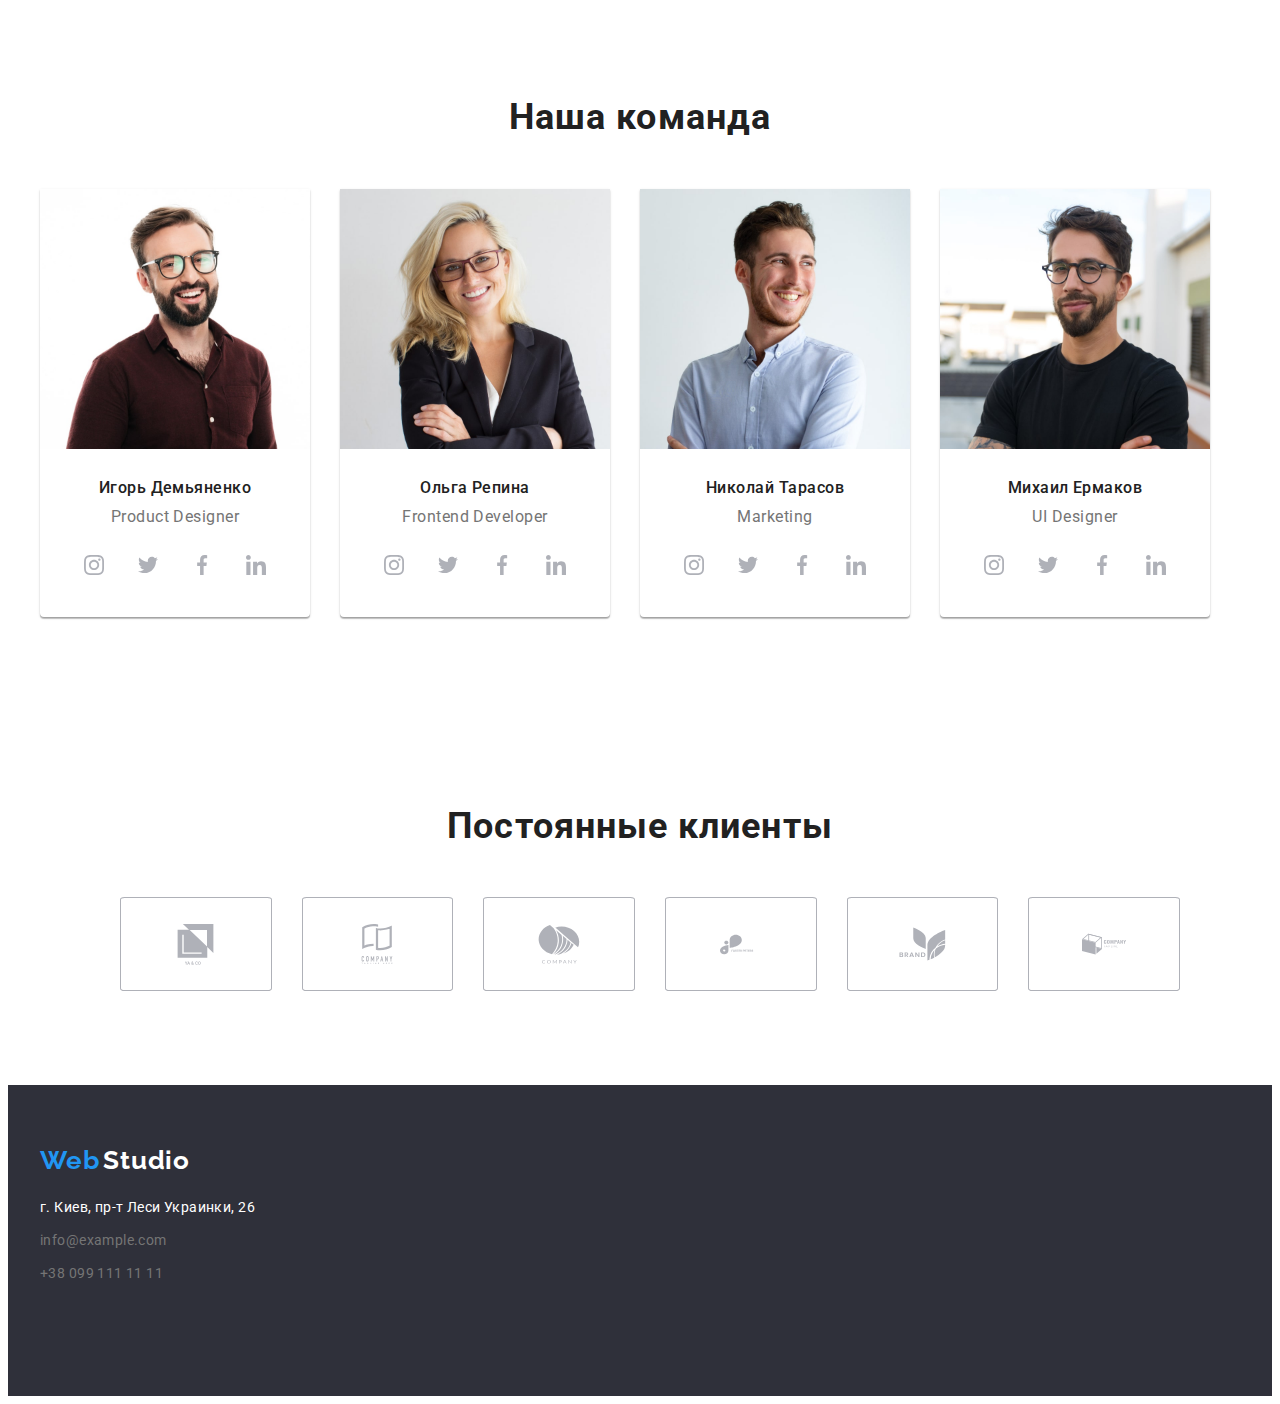
==== commit ffce7566: "ttt" ====
--- a/index.html
+++ b/index.html
@@ -52,22 +52,42 @@
                 <h2 class="benefits-company">Преимущества компании</h2>
                 <ul class="benefits-list list">
                     <li class="benefits-item">
+                        <div class="benefits-image">
+                        <svg class="benefits-icon" width="70" height="70">
+                            <use href="./img/icon.svg#icon-Group-1"></use>
+                        </svg>
+                        </div>
                         <h3 class="benefits-title">Внимание к деталям</h3>
                         <p class="benefits-text">Идейные соображения, а также начало повседневной работы по формированию
                             позиции.</p>
                     </li>
                     <li class="benefits-item">
+                        <div class="benefits-image">
+                            <svg class="benefits-icon" width="67" height="70">
+                                <use href="./img/icon.svg#icon-Group-2"></use>
+                            </svg>
+                        </div>
                         <h3 class="benefits-title">Пунктуальность</h3>
                         <p class="benefits-text">Задача организации, в особенности же рамки и место обучения кадров
                             влечет за
                             собой.</p>
                     </li>
                     <li class="benefits-item">
+                        <div class="benefits-image">
+                            <svg class="benefits-icon" width="67" height="70">
+                                <use href="./img/icon.svg#icon-Group-3"></use>
+                            </svg>
+                        </div>
                         <h3 class="benefits-title">Планирование</h3>
                         <p class="benefits-text">Равным образом консультация с широким активом в значительной степени
                             обуславливает.</p>
                     </li>
                     <li class="benefits-item">
+                        <div class="benefits-image">
+                            <svg class="benefits-icon" width="67" height="70">
+                                <use href="./img/icon.svg#icon-Group-4"></use>
+                            </svg>
+                        </div>
                         <h3 class="benefits-title">Современные технологии</h3>
                         <p class="benefits-text">Значимость этих проблем настолько очевидна, что реализация плановых
                             заданий.
--- a/css/styles.css
+++ b/css/styles.css
@@ -208,7 +208,6 @@
 
 .benefits-item {
     width: 270px;
-    height: 101px;
     margin-left: var(--typical-margin);
 }
 
@@ -228,6 +227,23 @@
     line-height: 1.71;
     letter-spacing: 0.03em;
     color: var(--text-color);
+}
+
+.benefits-image {
+    width: 270px;
+    height: 120px;
+    justify-content: center;
+    align-items: center;
+    background-color: var(--team-background-color);
+    border-radius: 2%;
+    margin-bottom: var(--typical-margin);
+    display: flex;
+}
+
+
+.benefits-icon {
+    justify-content: center;
+    align-items: center;
 }
 
 /* about */
@@ -396,6 +412,7 @@
     border: solid 1px #AFB1B8;
     border-radius: 3%;
     margin-right: var(--typical-margin);
+    color: #AFB1B8;
 }
 
 .clients-link {
@@ -403,24 +420,23 @@
     justify-content: center;
     width: 100%;
     height: 100%;
-    fill: #AFB1B8;
-    display: flex;
-}
-
-.clients-link {
+    display: flex;
+    color: #AFB1B8;
+}
+
+.clients-our-icon, .clients-our-item {
     fill: currentColor;
-}
-
-.clients-our-icon:hover, .clients-our-icon:focus {
-    fill: var(--accent-color);
-    
-    
 }
 
 .clients-our-item:hover,
 .clients-our-item:focus {
-    border: solid 1px #2196F3
-}
+    border: solid 1px #2196F3;
+}
+
+.clients-link:hover, .clients-link:focus {
+    color: var(--accent-color);
+}
+
 
 /* footer */
 
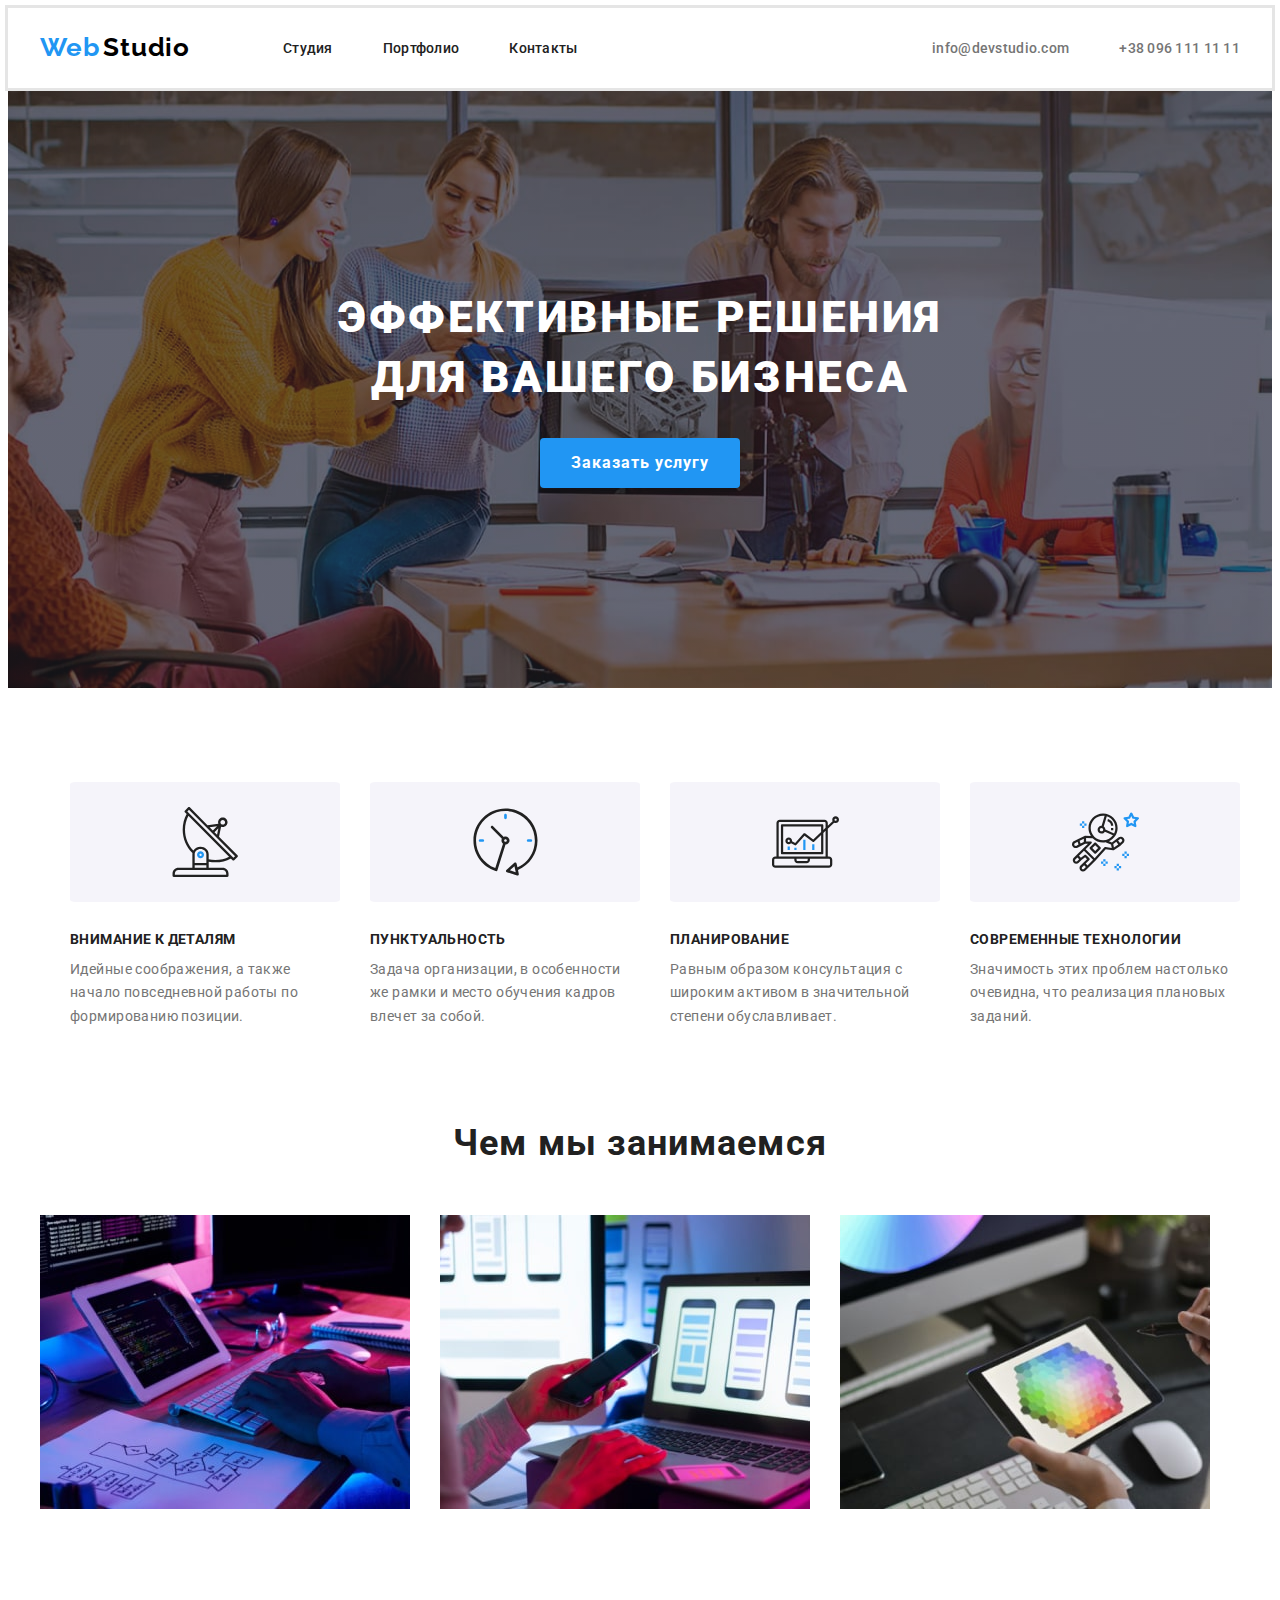
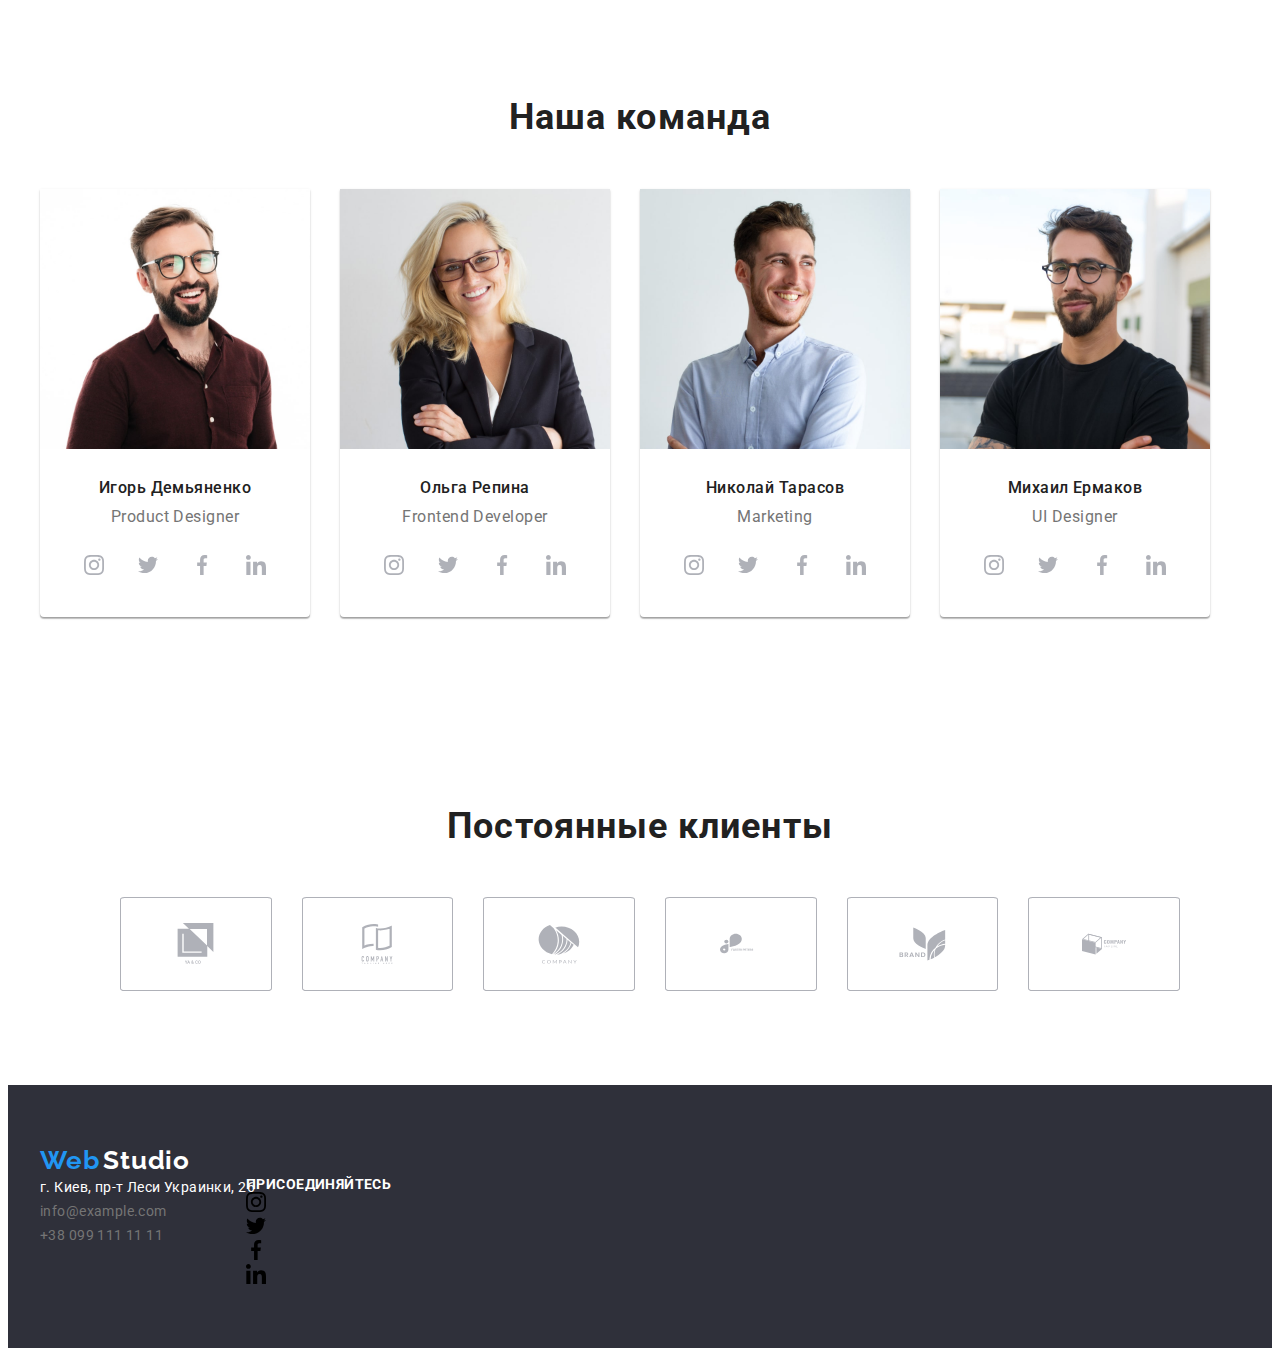
==== commit b81ebdb9: "feeeeee" ====
--- a/index.html
+++ b/index.html
@@ -42,10 +42,10 @@
     </header>
     <main>
         <section id="studio" class="studio">
-            <div class="container">
+            <div class="studio-titlt-text">
                 <h1 class="studio-title">Эффективные решения для вашего бизнеса</h1>
+            </div>    
                 <button type="button" class="btn-service">Заказать услугу</button>
-            </div>
         </section>
         <section class="benefits">
             <div class="container">
@@ -245,9 +245,11 @@
     </main>
     <footer id="contavts" class="footer">
         <div class="container">
-            <a class="footer-logo link" href="/"><span class="web-footer link">Web</span> <span
-                    class="footer-studio">Studio</span></a>
-            <address class="footer-address">
+        <a class="footer-logo link" href="/"><span class="web-footer link">Web</span> <span
+            class="footer-studio">Studio</span></a>
+        <ul class="footer-address-list list">
+            <li class="footer-container-item">            
+                <address class="footer-address">
                 <ul class="footer-list list">
                     <li class="footer-item-address"><a href="https://goo.gl/maps/Sv4f2n2z4F3GZWwy5"
                             class="footer-link-address link">г. Киев, пр-т Леси Украинки, 26</a></li>
@@ -258,8 +260,31 @@
                             11</a>
                     </li>
                 </ul>
-
-            </address>
+                </address>
+            </li>
+            <li class="footer-container-list">
+                <h3 class="footer-title">присоединяйтесь</h3>
+                <ul class="footer-soc-list list">
+                <li class="footer-soc-item"><a href="" class="footer-soc-link link">
+                        <svg class="footer-soc-icon" width="20" height="20">
+                            <use href="./img/icon.svg#icon-instagram"></use>
+                        </svg>
+                    </a></li>
+                <li class="footer-soc-item"><a href="" class="footer-soc-link link">
+                    <svg class="footer-soc-icon" width="20" height="20">
+                            <use href="./img/icon.svg#icon-twitter"></use>
+                        </svg></a></li>
+                <li class="footer-soc-item"><a href="" class="footer-soc-link link">
+                    <svg class="footer-soc-icon" width="20" height="20">
+                            <use href="./img/icon.svg#icon-facebook"></use>
+                        </svg></a></li>
+                <li class="footer-soc-item"><a href="" class="footer-soc-link link">
+                    <svg class="footer-soc-icon" width="20" height="20">
+                            <use href="./img/icon.svg#icon-linkedin"></use>
+                        </svg></a></li>
+            </li> 
+            </ul>
+        </ul>
         </div>
     </footer>
 
--- a/css/styles.css
+++ b/css/styles.css
@@ -141,14 +141,23 @@
 /* studio */
 
 .studio {
-    background-color: var(--header-background-color);
+    max-width: 1600px;
+    background-image: linear-gradient(
+    rgba(47, 48, 58, 0.4),
+    rgba(47, 48, 58, 0.4)
+    ), url(../img/studio-bg.jpg);
+    background-repeat: no-repeat;
+    background-position: center;
+    background-size: cover;
     padding-top: 200px;
     padding-bottom: 200px;
+    margin: 0 auto;
+    padding-left: 15px;
+    padding-right: 15px;
 }
 
 .studio-title {
     width: 696px;
-    height: 120px;
     font-weight: 900;
     font-size: 44px;
     line-height: 1.36;
@@ -157,7 +166,13 @@
     text-transform: uppercase;
     color: var(--btn-font-color);
     margin-bottom: 30px;
-    margin-left: 250px;
+}
+
+.studio-titlt-text {
+    display: flex;
+    justify-content: center;
+    align-items: center;
+
 }
 
 
@@ -446,9 +461,9 @@
     padding-bottom: 60px;
 }
 
+
 .footer-logo {
     margin-bottom: 20px;
-    display: block;
 }
 
 .web-footer {
@@ -487,42 +502,73 @@
     color: var(--btn-font-color);
 }
 
+
+
+.footer-link-address {
+    font-style: normal;
+    font-weight: 400;
+    font-size: 14px;
+    line-height: 1.71;
+    letter-spacing: 0.03em;
+    color: var(--btn-font-color);
+    margin-bottom: 9px;
+}
+
+.footer-link-mail {
+    font-style: normal;
+    font-weight: 400;
+    font-size: 14px;
+    line-height: 1.71;
+    letter-spacing: 0.03em;
+    color: var(--text-color);
+    margin-bottom: 9px;
+}
+
+.footer-link-tel{
+    font-style: normal;
+    font-weight: 400;
+    font-size: 14px;
+    line-height: 1.71;
+    letter-spacing: 0.03em;
+    color: var(--text-color);
+}
+
+.footer-title {
+    font-weight: 700;
+    font-size: 14px;
+    line-height: 1,14;
+    letter-spacing: 0.03em;
+    text-transform: uppercase;
+    color: var(--btn-font-color);
+}
+
+.footer-container-item {
+    width: 206px;
+    height: 80px;
+}
+
 .footer-list {
     width: 230px;
     height: 80px;
-    padding-bottom: 60px;
-}
-
-.footer-link-address {
-    font-style: normal;
-    font-weight: 400;
-    font-size: 14px;
-    line-height: 1.71;
-    letter-spacing: 0.03em;
-    color: var(--btn-font-color);
-    margin-bottom: 9px;
-    display: block;
-}
-
-.footer-link-mail {
-    font-style: normal;
-    font-weight: 400;
-    font-size: 14px;
-    line-height: 1.71;
-    letter-spacing: 0.03em;
-    color: var(--text-color);
-    margin-bottom: 9px;
-    display: block;
-}
-
-.footer-link-tel{
-    font-style: normal;
-    font-weight: 400;
-    font-size: 14px;
-    line-height: 1.71;
-    letter-spacing: 0.03em;
-    color: var(--text-color);
-}
+}
+
+
+.footer-address-list {
+    display: flex;
+    
+}
+
+.footer-container-list {
+    margin-right: 70px;
+}
+
+
+
+
+
+
+
+
 
 /* portfolio */
 
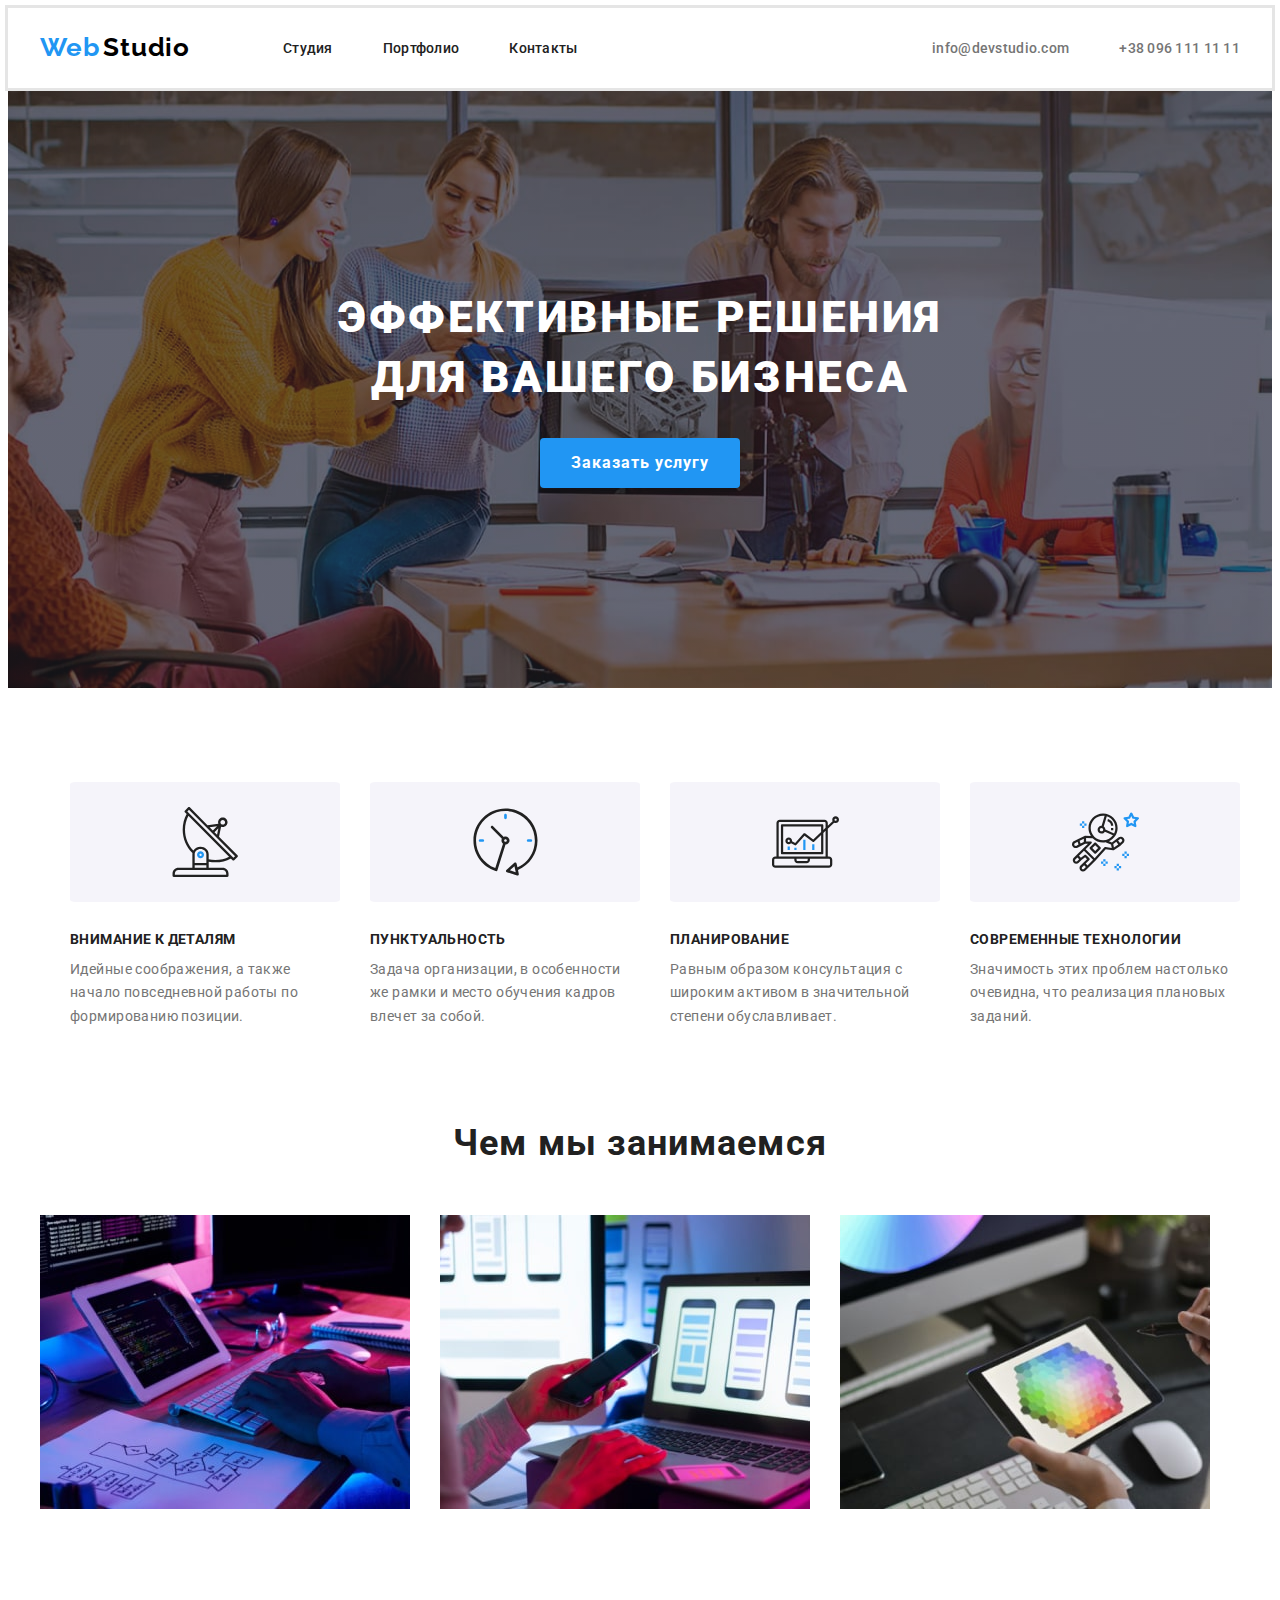
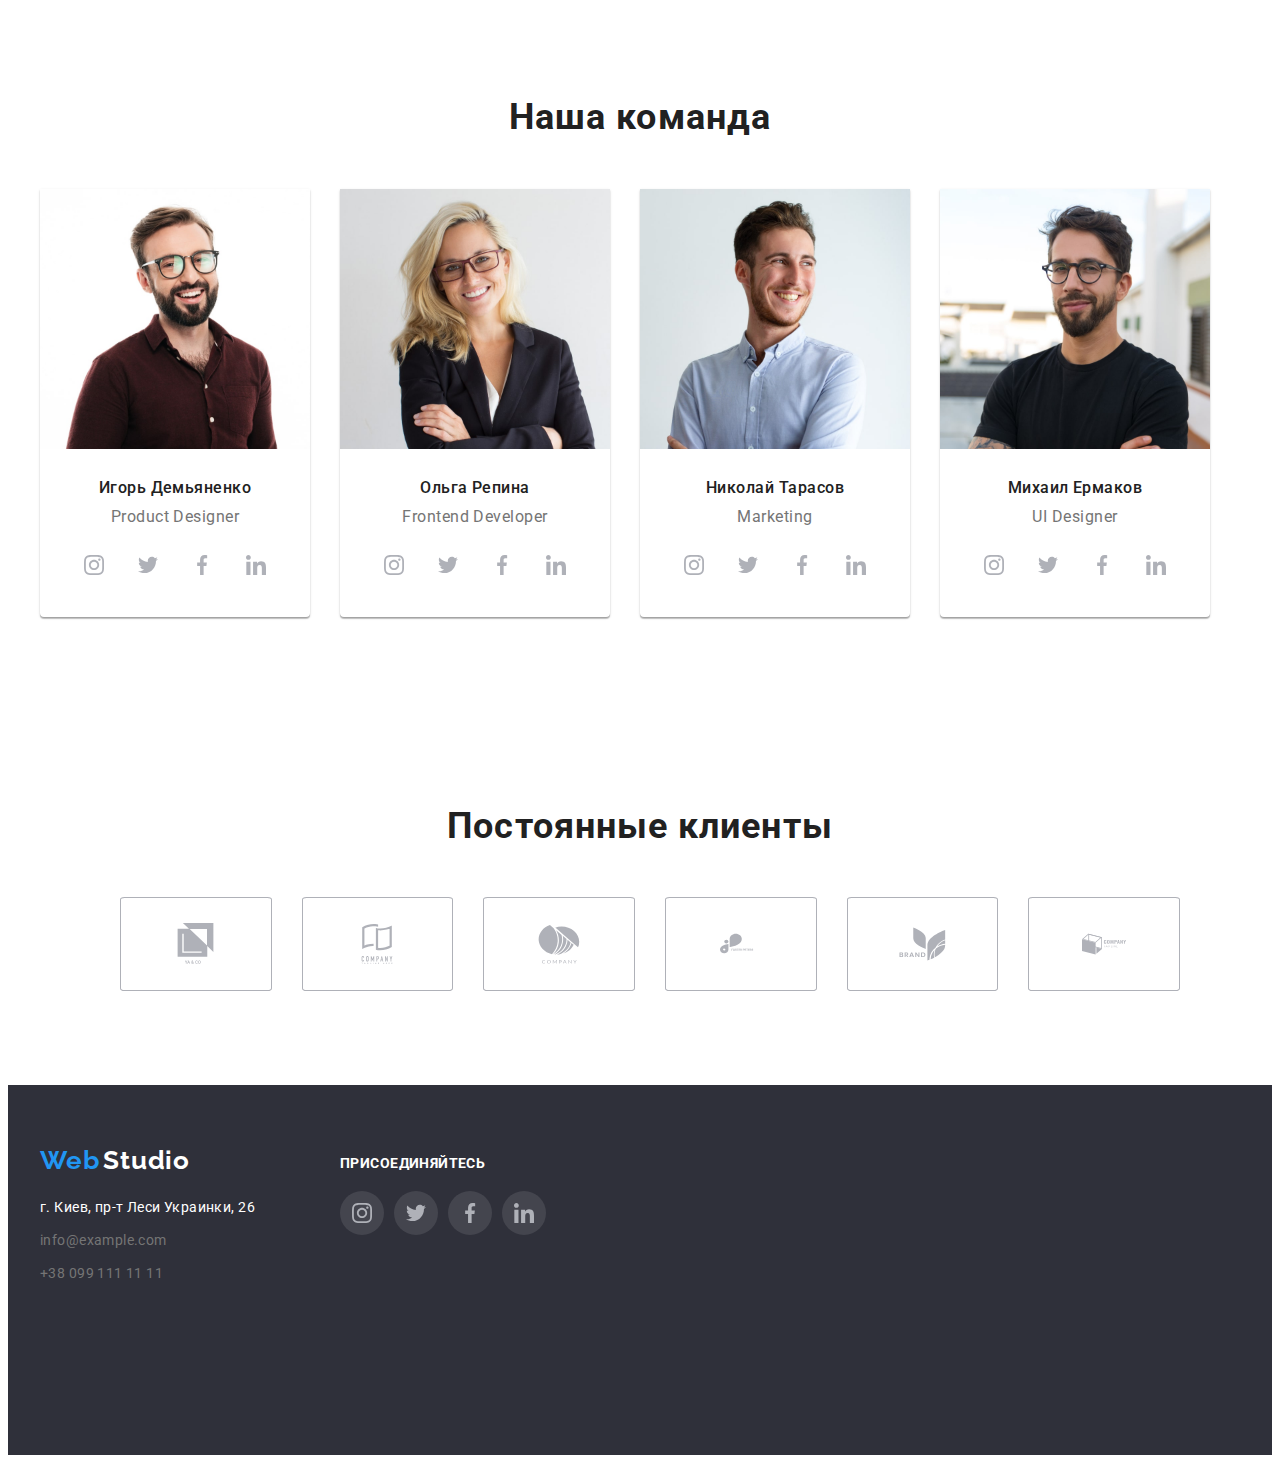
==== commit df41b42d: "footer" ====
--- a/index.html
+++ b/index.html
@@ -245,10 +245,10 @@
     </main>
     <footer id="contavts" class="footer">
         <div class="container">
-        <a class="footer-logo link" href="/"><span class="web-footer link">Web</span> <span
+        <ul class="footer-address-list list">
+            <li class="footer-top-item">            
+                <a class="footer-logo link" href="/"><span class="web-footer link">Web</span> <span
             class="footer-studio">Studio</span></a>
-        <ul class="footer-address-list list">
-            <li class="footer-container-item">            
                 <address class="footer-address">
                 <ul class="footer-list list">
                     <li class="footer-item-address"><a href="https://goo.gl/maps/Sv4f2n2z4F3GZWwy5"
@@ -262,26 +262,25 @@
                 </ul>
                 </address>
             </li>
-            <li class="footer-container-list">
+            <li class="footer-bottom-item">
                 <h3 class="footer-title">присоединяйтесь</h3>
                 <ul class="footer-soc-list list">
                 <li class="footer-soc-item"><a href="" class="footer-soc-link link">
                         <svg class="footer-soc-icon" width="20" height="20">
-                            <use href="./img/icon.svg#icon-instagram"></use>
-                        </svg>
-                    </a></li>
+                            <use href="./img/icon.svg#icon-instagram"></use></svg></a>
+                </li>
                 <li class="footer-soc-item"><a href="" class="footer-soc-link link">
                     <svg class="footer-soc-icon" width="20" height="20">
-                            <use href="./img/icon.svg#icon-twitter"></use>
-                        </svg></a></li>
+                            <use href="./img/icon.svg#icon-twitter"></use></svg></a>
+                </li>
                 <li class="footer-soc-item"><a href="" class="footer-soc-link link">
                     <svg class="footer-soc-icon" width="20" height="20">
-                            <use href="./img/icon.svg#icon-facebook"></use>
-                        </svg></a></li>
+                            <use href="./img/icon.svg#icon-facebook"></use></svg></a>
+                </li>
                 <li class="footer-soc-item"><a href="" class="footer-soc-link link">
                     <svg class="footer-soc-icon" width="20" height="20">
-                            <use href="./img/icon.svg#icon-linkedin"></use>
-                        </svg></a></li>
+                            <use href="./img/icon.svg#icon-linkedin"></use></svg></a>
+                </li>
             </li> 
             </ul>
         </ul>
--- a/css/styles.css
+++ b/css/styles.css
@@ -456,6 +456,7 @@
 /* footer */
 
 .footer {
+    height: 250px;
     background: var(--header-background-color);
     padding-top: 60px;
     padding-bottom: 60px;
@@ -511,7 +512,6 @@
     line-height: 1.71;
     letter-spacing: 0.03em;
     color: var(--btn-font-color);
-    margin-bottom: 9px;
 }
 
 .footer-link-mail {
@@ -521,7 +521,6 @@
     line-height: 1.71;
     letter-spacing: 0.03em;
     color: var(--text-color);
-    margin-bottom: 9px;
 }
 
 .footer-link-tel{
@@ -540,16 +539,28 @@
     letter-spacing: 0.03em;
     text-transform: uppercase;
     color: var(--btn-font-color);
-}
-
-.footer-container-item {
-    width: 206px;
+    margin-bottom: 20px;
+}
+
+.footer-item-mail {
+    margin-top: 9px;
+}
+
+.footer-item-tel {
+    margin-top: 9px;
+}
+
+.footer-bottom-item {
+    width: 230px;
     height: 80px;
+    margin-top: 10px;
+    margin-left: 70px;
 }
 
 .footer-list {
     width: 230px;
     height: 80px;
+    margin-top: 20px;
 }
 
 
@@ -558,17 +569,43 @@
     
 }
 
-.footer-container-list {
-    margin-right: 70px;
-}
-
-
-
-
-
-
-
-
+.footer-soc-list {
+    display: flex;
+}
+
+
+.footer-soc-item {
+   width: 44px;
+   height: 44px;
+   margin-right: 10px; 
+}
+
+
+.footer-soc-link {
+    width: 100%;
+    height: 100%;
+    background: rgba(255, 255, 255, 0.1);
+    border-radius: 50%;
+    display: flex;
+    align-items: center;
+    justify-content: center;
+}
+
+
+.footer-soc-link:hover,
+.footer-soc-link:focus {
+    background-color: var(--accent-color);
+}
+
+
+.footer-soc-link:hover .footer-soc-icon,
+.footer-soc-link:focus .footer-soc-icon {
+    fill: #FFFFFF;
+}
+
+.footer-soc-icon {
+    fill: #AFB1B8;
+}
 
 /* portfolio */
 
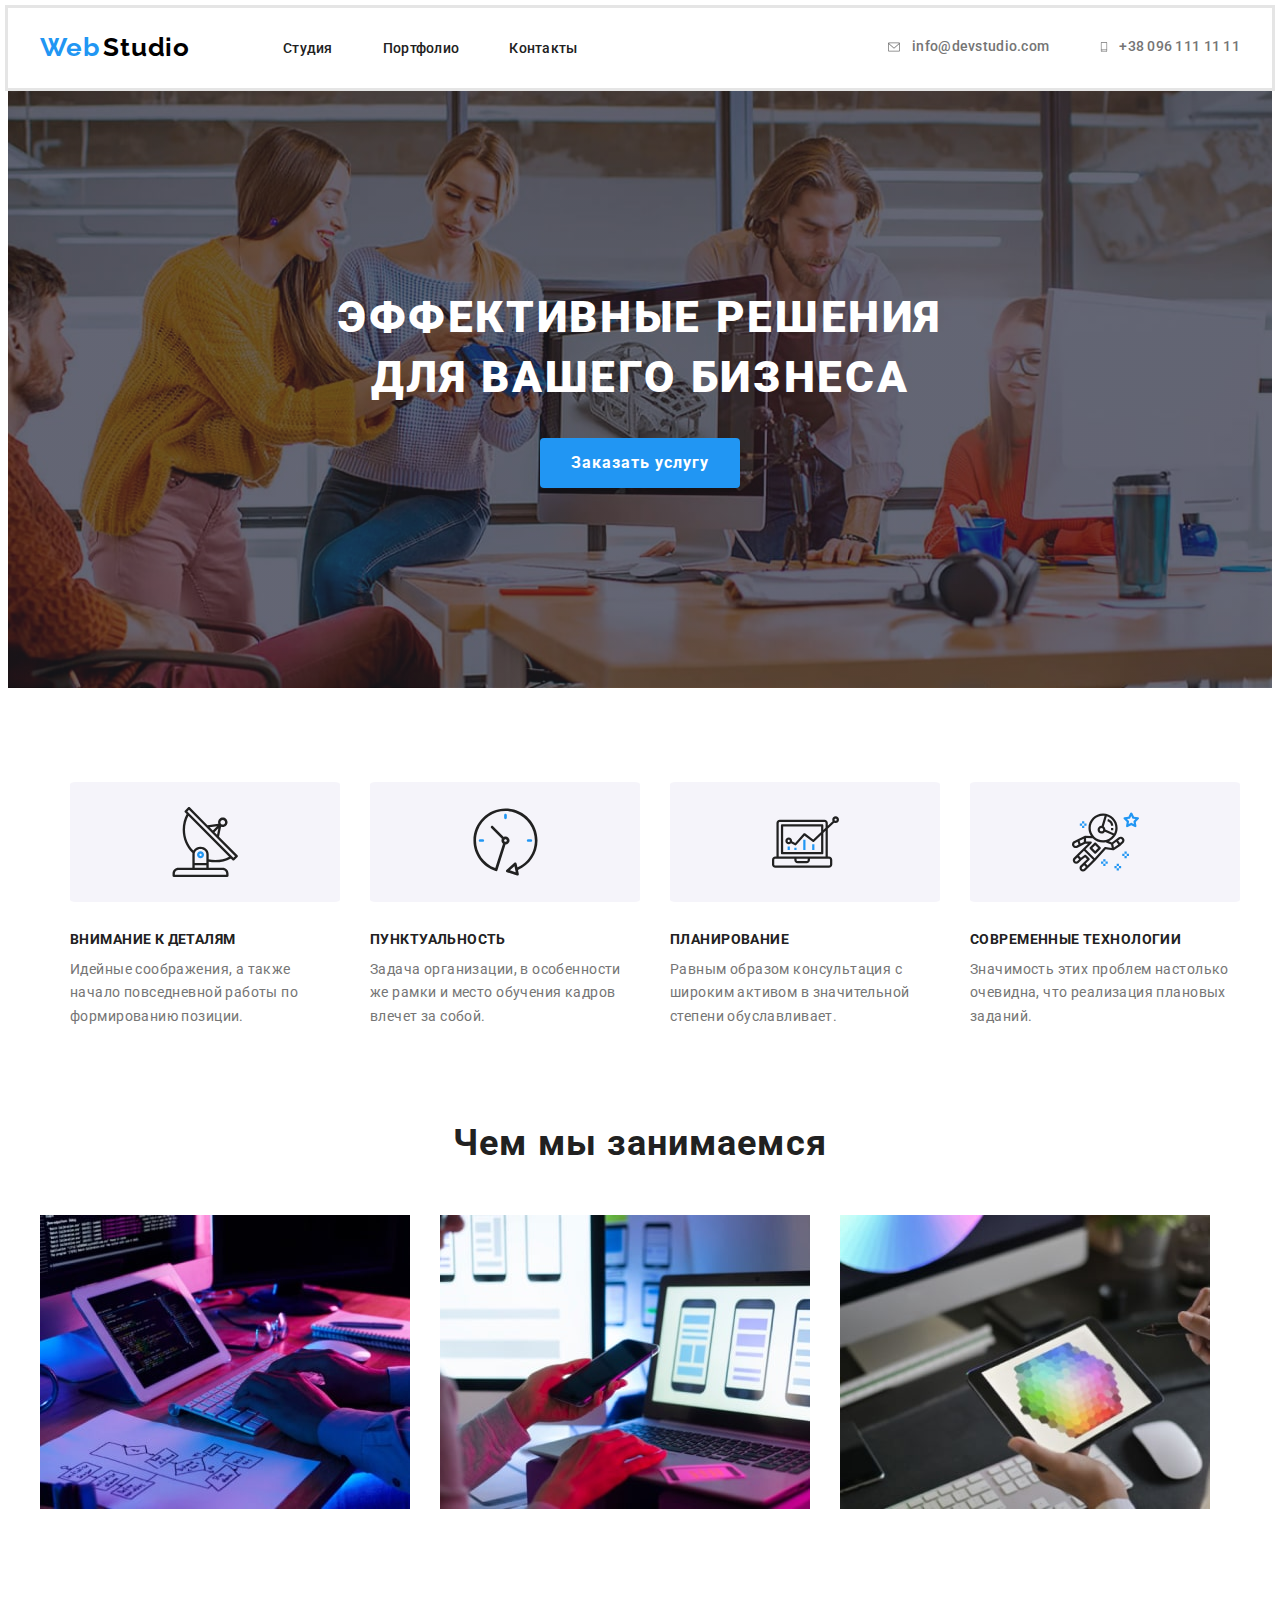
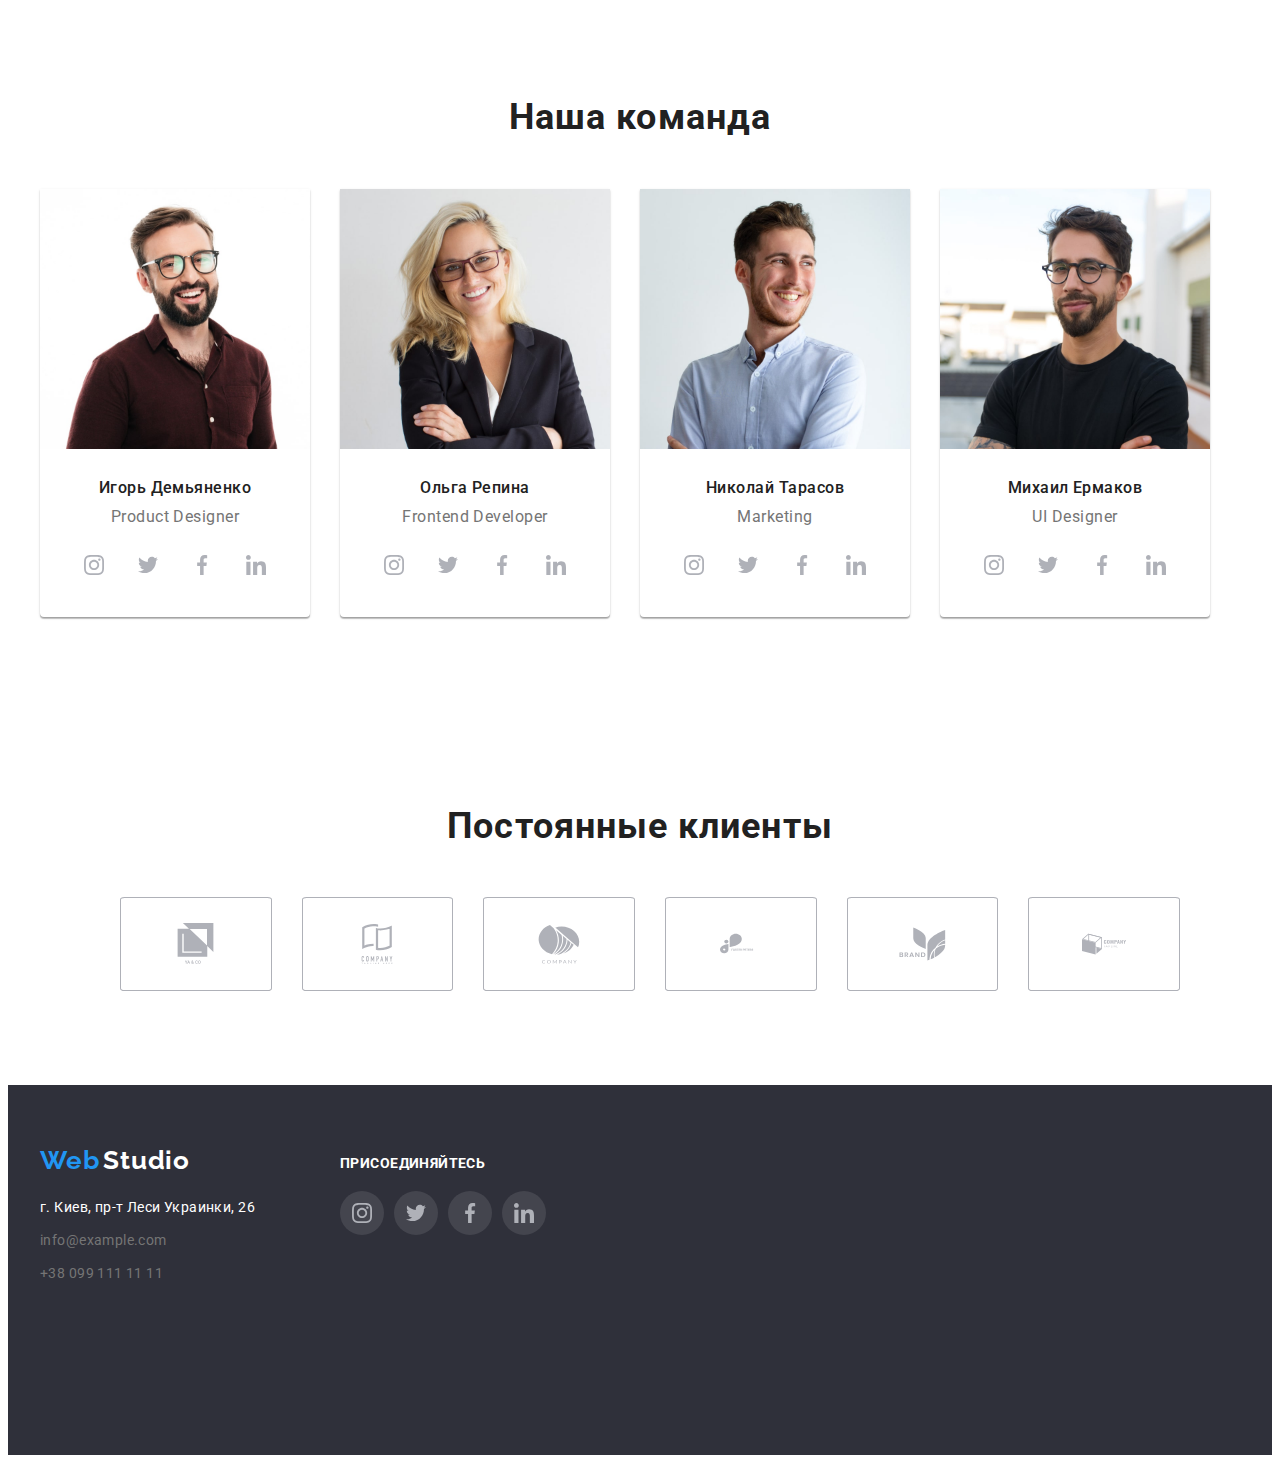
==== commit 81876a62: "finish" ====
--- a/index.html
+++ b/index.html
@@ -33,9 +33,15 @@
             <div class="header-contacts">
                 <ul class="header-mail-tel list">
                     <li class="header-mail-tel-item"><a href="mailto:info@devstudio.com"
-                            class="header-mail link">info@devstudio.com</a></li>
-                    <li class="header-mail-tel-item"><a href="tel:+380961111111" class="header-tel link">+38 096 111 11
-                            11</a></li>
+                            class="header-mail link">
+                            <svg class="header-soc-icon" width="16" height="12">
+                                <use href="./img/icon.svg#icon-maill"></use>
+                            </svg>info@devstudio.com</a></li>
+                    <li class="header-mail-tel-item"><a href="tel:+380961111111" 
+                        class="header-tel link">
+                        <svg class="header-soc-icon" width="10" height="16">
+                        <use href="./img/icon.svg#icon-smartphone"></use>
+                    </svg>+38 096 111 11 11</a></li>
                 </ul>
             </div>
         </div>
--- a/css/styles.css
+++ b/css/styles.css
@@ -113,13 +113,25 @@
 
 
 .header-tel, .header-mail {
+    width: 100%;
+    height: 100%;
     font-weight: 500;
     font-size: 14px;
     line-height: 1.14;
     letter-spacing: 0.02em;
     color: var(--text-color);
-}
-
+    display: flex;
+    align-items: center;
+    justify-content: center;
+}
+
+.header-mail-tel-item {
+    margin-left: 50px;
+}
+
+.header-soc-icon {
+    margin-right: 10px;
+}
 
 .header-link:hover, 
 .header-link:focus, 
@@ -131,10 +143,18 @@
 }
 
 
-.header-mail-tel-item {
-    margin-left: 50px;
-}
-
+.header-tel,
+.header-mail {
+    fill: currentColor;
+}
+
+
+.header-tel:hover,
+.header-tel:focus,
+.header-mail:hover,
+.header-mail:focus {
+    color: var(--accent-color);
+}
 
 
 
@@ -668,7 +688,17 @@
 .portfolio-btn:hover, .portfolio-btn:focus {
     color: var(--btn-font-color);
     background: var(--accent-color);
-}
+    border: none;
+}
+
+
+
+
+.portfolio-btn:hover,
+.portfolio-btn:focus {
+    filter: drop-shadow(0px 4px 4px rgba(0, 0, 0, 0.25));
+}
+
 
 
 .portfolio-content {
